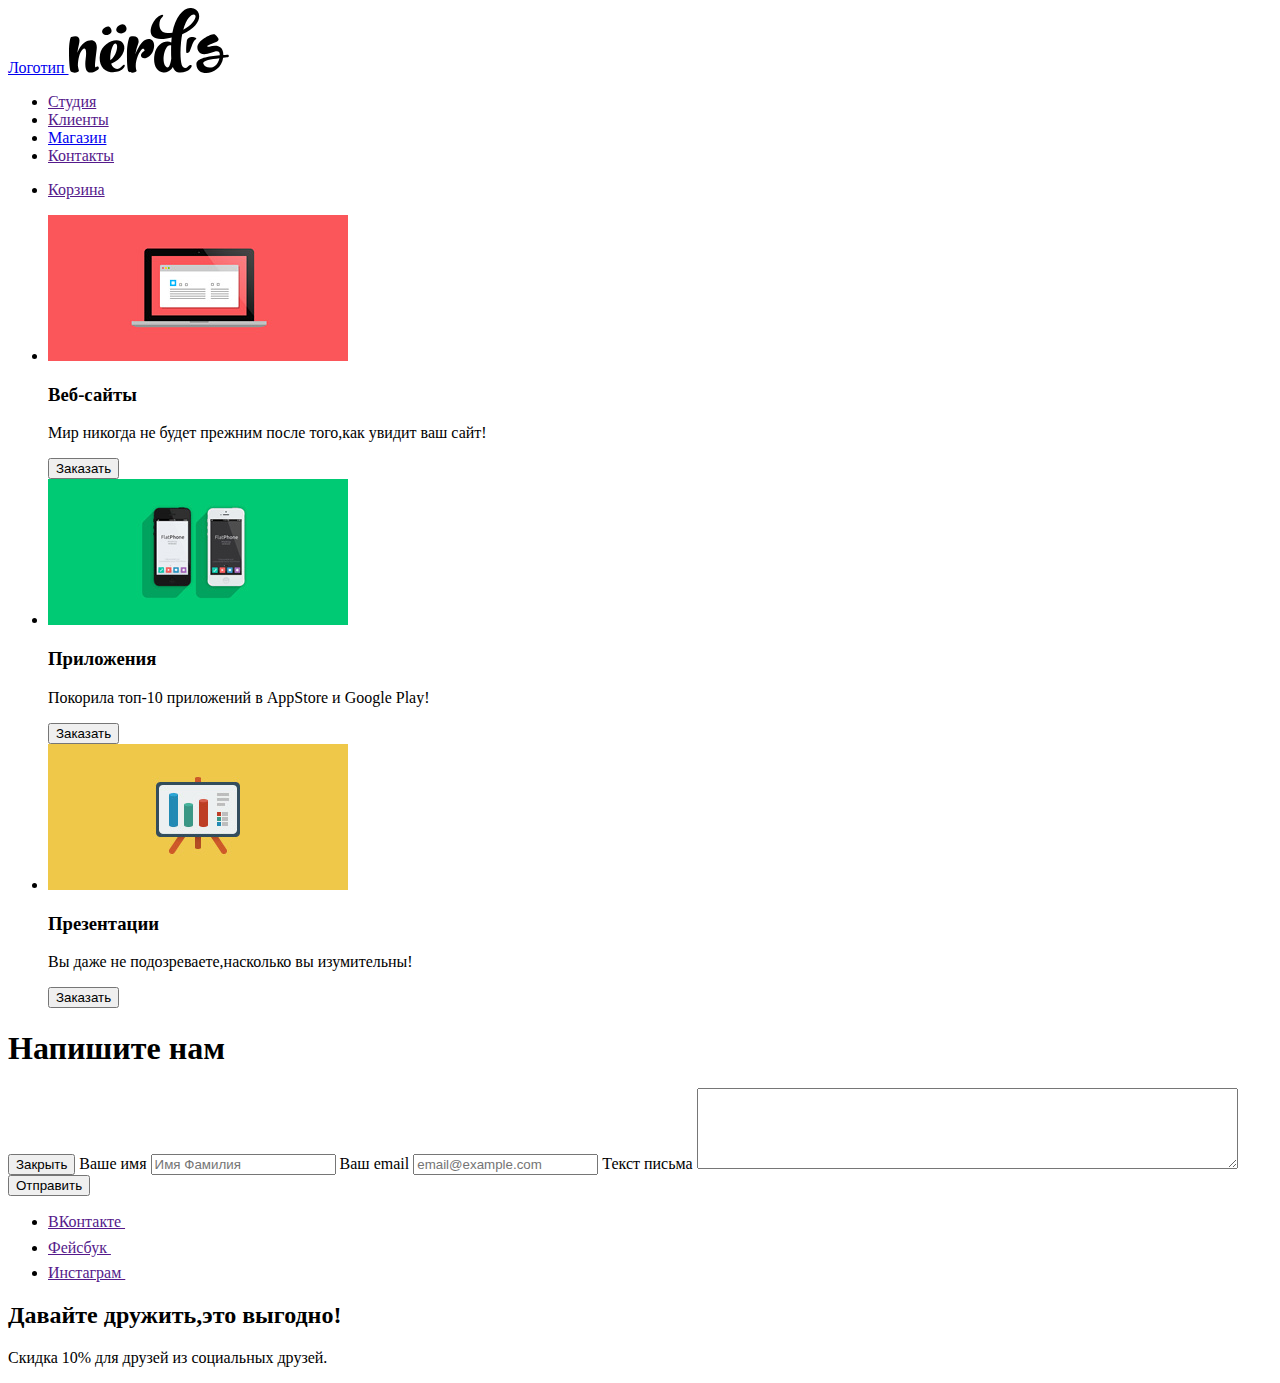
==== index.html @ 6970207b "Исправил submit на button" ====
<!doctype html>
<html lang="ru">

<head>
    <meta charset="UTF-8" />
    <title>Нёрдс</title>
</head>

<body>
    <header>
        <a href="index.html">
                <span>
               Логотип
                </span>
                <svg enable-background="new 0 0 160 65" height="65" viewBox="0 0 160 65" width="160" xmlns="http://www.w3.org/2000/svg">
                <path d="m157.936 49.374c-1.235.161-2.523.271-3.757.377v.056c-2.415 17.364-26.188 20.231-26.779 6.599-.269-6.167 11.593-7.95 23.398-9.088.429-11.09-15.901 5.667-21.608-4.601-5.019-9.025 14.632-17.938 16.728-16.102 6.438 5.636 3.404 6.618-1.379 8.335-9.49 3.41-5.791 4.107-4.511 3.726 7.569-2.253 14.366-1.04 14.312 8.317 1.288-.107 2.522-.163 3.757-.271 2.306-.215 2.467 2.435-.161 2.652zm-7.514.756c-9.124 1.028-17.013 2.436-16.153 5.355 1.716 5.573 13.577 6.818 16.153-5.355z" />
                <path d="m117.678 44.918c-.682-.037-.703-6.038.112-11.688 1.005-6.951 11.935-3.357 9.093-1.906-2.975 1.52-4.429 8.718-6.266 12.087-.635 1.161-2.605 1.526-2.939 1.507z" />
                <path d="m42.105 21.002c2.376 4.866-4.937 8.171-8.292 4.521-1.398-1.555-.755-4.56 2.636-6.193 1.697-.836 4.073-1.596 5.656 1.672z" />
                <path d="m57.062 18.861c2.585 5.297-5.38 8.896-9.031 4.922-1.522-1.695-.823-4.963 2.873-6.742 1.846-.911 4.432-1.736 6.158 1.82z" />
                <path d="m28.883 61.666c-7.919 5.338-14.219 4.159-12.212-10.848 1.45-10.904-.948-11.521-3.122-9.442-2.845 2.697-4.628 9.723-4.684 16.412.278 1.686.614 3.314 1.004 4.776.334 1.63-4.907 3.315-7.974 1.011-1.058-.785-1.895-8.71-1.895-19.444 0-8.824 1.171-14.895 2.23-15.175 8.029-2.191 9.312 1.348 7.583 7.981-.725 2.753-1.17 5.396-1.395 7.924 1.673-4.664 4.071-8.485 6.803-10.173 7.416-4.664 13.605-2.473 12.434 6.801-2.007 16.58-2.174 18.827-.39 17.535 2.231-1.574 3.68 1.238 1.618 2.642z" />
                <path d="m54.982 59.59c-2.175 3.484-7.806 5.171-13.216 4.552-7.75-.843-12.545-7.756-10.705-18.097 2.008-11.185 18.065-18.322 23.196-10.341 3.735 5.789-2.175 16.017-11.597 19.783-.168.056-.335.113-.502.168 1.951 5.171 6.579 7.476 11.039 2.36 2.119-2.36 3.624-1.348 1.785 1.575zm-13.605-7.418c5.855-4.159 7.806-13.32 6.189-15.905-1.728-2.697-5.074 1.517-6.245 11.746-.111 1.461-.111 2.865.056 4.159z" />
                <path d="m83.091 44.992c-1.597 2.507-3.903 4.384-5.966 5.059-2.398.73-5.185.056-5.185-2.698 0-1.011.892-3.372 3.624-4.721-.168-1.911-1.394-2.417-2.286-1.686-3.345 2.586-7.417 12.25-6.356 19.221.055.168.055.337.055.506.168.617.335 1.237.558 1.854.557 1.574-4.907 3.316-7.973.956-1.059-.788-1.617-6.97-1.617-17.704 0-8.824 1.951-16.636 3.011-16.917 6.412-1.743 10.147 1.292 8.14 7.249-1.171 3.373-2.23 6.801-2.843 10.399 2.453-6.688 6.523-12.872 9.812-14.501 5.856-2.923 10.092.956 8.867 7.813-.056.11-.112.393-.112.449-.056.562-.566 2.302-.39 1.741-.516 1.645-.892 2.277-1.339 2.98z" />
                <path d="m113.207 26.161c-.445 2.304-.836 4.833-1.115 7.531-1.059 10.06-.612 18.996.613 22.986.726 2.137 3.457 4.946 6.078 2.023 2.843-3.203 5.967-1.349 2.174 2.416-2.34 2.305-6.689 3.878-11.039 3.428-3.123-.393-5.018-2.415-6.134-5.505-.444.898-.947 1.685-1.56 2.302-2.119 2.193-4.685 3.43-7.974 3.092-6.637-.73-10.538-7.923-8.699-18.153 1.952-10.791 11.319-14.725 16.728-11.857.112-1.349.223-2.699.335-4.104.055-.281.055-.562.11-.843-1.561.338-3.233.675-4.962.956-23.975 3.99-15.722-15.569-9.868-20.683 6.636-5.733 7.36-1.855 5.297-.562-3.68 2.36-5.297 15.905 5.241 15.905 1.729 0 3.346-.112 4.962-.281 3.291-18.322 13.271-27.203 21.356-24.28 8.976 3.26 8.029 17.535-11.543 25.629zm-10.928 24.393c-.224-3.542-.224-7.532-.167-11.636 0-.506.056-1.011.056-1.461-3.346-1.518-6.635 3.653-7.473 10.792-.946 8.373 2.788 12.813 4.908 10.791 1.617-1.631 2.453-6.803 2.676-8.486zm24.086-43.165c-1.784-2.642-8.307.562-12.098 14.332 9.535-4.554 13.326-12.422 12.098-14.332z" />
                </svg>
        </a>
        <nav>
            <ul>
                <li><a href=""> Студия</a> </li>
                <li><a href=""> Клиенты</a></li>
                <li><a href="catalog.html">Магазин</a></li>
                <li><a href=""> Контакты</a></li>
            </ul>
            <ul>
                <li><a href=""> Корзина</a></li>
            </ul>
        </nav>
    </header>
    <main>
        <section>
            <!--один отдельный section для раздела с услугами,который предоставляет компания-->
            <ul>
                <li> <img src="images/illustration-1.jpg" width="300px" height="146px" />
                    <h3>Веб-сайты</h3>
                    <p> Мир никогда не будет прежним после того,как увидит ваш сайт! </p>
                        <button type="button">Заказать</button>
                </li>
                <li> <img src="images/illustration-2.jpg" width="300px" height="146px" />
                    <h3>Приложения</h3>
                    <p> Покорила топ-10 приложений в AppStore и Google Play! </p>
                       <button type="button">Заказать</button>
                </li>
                <li> <img src="images/illustration-3.jpg" width="300px" height="146px" />
                    <h3>Презентации</h3>
                    <p> Вы даже не подозреваете,насколько вы изумительны! </p>
                           <button type="button">Заказать</button>
                </li>
            </ul>
        </section>
        <div class="backup_form"><!--И все же,почему тут div,а не section?-->
            <form>
                    <h1>Напишите нам</h1>
                    <input type="button" value="Закрыть"/>
                    <label for="name">Ваше имя</label>
                    <input type ="text" placeholder="Имя Фамилия" id="name"/>
                    <label for="mail">Ваш email</label>
                    <input type="email" placeholder="email@example.com" id="mail"/>
                    <label for="message"> Текст письма</label>
                    <textarea cols="65" rows="5" id="message"></textarea>
                    <input type="button" value="Отправить"/>
                    
            </form>
        </div>
    </main>
    <footer>
        <ul>
            <li>
                <a href="">
                   ВКонтакте
                    <svg version="1.1" id="Layer_1" xmlns="http://www.w3.org/2000/svg"             xmlns:xlink="http://www.w3.org/1999/xlink" x="0px" y="0px" width="26px" height="15px" viewBox="0 0 26 15" enable-background="new 0 0 26 15" xml:space="preserve">
                        <path fill="#FFFFFF" d="M16.138,11.51c0.956-0.309,2.18,2.04,3.483,2.939c0.978,0.681,1.727,0.534,1.727,0.534l3.473-0.05
        c0,0,1.815-0.112,0.957-1.554c-0.071-0.12-0.503-1.069-2.585-3.022c-2.177-2.043-1.882-1.712,0.739-5.244
        c1.597-2.153,2.236-3.468,2.036-4.028c-0.192-0.539-1.365-0.399-1.365-0.399L20.69,0.713c-0.381,0.001-0.704,0.119-0.851,0.515
        c-0.003,0.004-0.621,1.666-1.445,3.079c-1.741,2.989-2.436,3.148-2.724,2.961c-0.661-0.433-0.494-1.737-0.494-2.664
        c0-2.897,0.432-4.105-0.846-4.417c-0.427-0.104-0.739-0.172-1.828-0.182c-1.392-0.021-2.574,0-3.244,0.329
        c-0.445,0.223-0.786,0.712-0.579,0.74c0.26,0.035,0.843,0.16,1.155,0.586c0.401,0.552,0.389,1.789,0.389,1.789
        s0.229,3.411-0.54,3.834c-0.528,0.29-1.25-0.302-2.803-3.016C6.087,2.879,5.488,1.345,5.488,1.345S5.372,1.06,5.162,0.904
        C4.912,0.719,4.562,0.66,4.562,0.66L0.848,0.684c0,0-0.558,0.016-0.763,0.262C-0.097,1.164,0.07,1.614,0.07,1.614
        s2.909,6.881,6.203,10.347c3.02,3.182,6.452,2.971,6.452,2.971h1.555c0,0,0.469-0.054,0.709-0.312
        c0.224-0.24,0.214-0.691,0.214-0.691S15.172,11.82,16.138,11.51z" /> 
                     </svg>
                </a>
            </li>
            <li>
                <a href="">
                   Фейсбук
                    <svg version="1.1" id="Layer_2" xmlns="http://www.w3.org/2000/svg" xmlns:xlink="http://www.w3.org/1999/xlink" x="0px" y="0px" width="12px" height="22px" viewBox="0 0 12 22" enable-background="new 0 0 12 22" xml:space="preserve">
                        <path fill="#FFFFFF" d="M12,4V0H8C5.791,0,4,1.791,4,4v4H0v4h4v10h4V12h4V8H8V4H12z" /
                    </svg>
                </a>
            </li>
            <li>
                <a href="">
                   Инстаграм
                    <svg enable-background="new 0 0 21 21" height="21" viewBox="0 0 21 21" width="21" xmlns="http://www.w3.org/2000/svg">
                        <path d="m18 0h-15c-1.65 0-3 1.35-3 3v15c0 1.65 1.35 3 3 3h15c1.65 0 3-1.35 3-3v-15c0-1.65-1.35-3-3-3zm-7.5 7c1.93 0 3.5 1.57 3.5 3.5s-1.57 3.5-3.5 3.5-3.5-1.57-3.5-3.5 1.57-3.5 3.5-3.5zm7.5 11h-15v-9h1.181c-.114.482-.181.983-.181 1.5 0 3.59 2.91 6.5 6.5 6.5s6.5-2.91 6.5-6.5c0-.517-.066-1.018-.181-1.5h1.181zm0-11h-4v-4h4z" fill="#fff" />
                    </svg>
                </a>
            </li>
        </ul>
        <div>
            <h2>Давайте дружить,это выгодно!</h2>
            <p>Скидка 10% для друзей из социальных друзей.</p>
        </div>
    </footer>
</body>

</html>
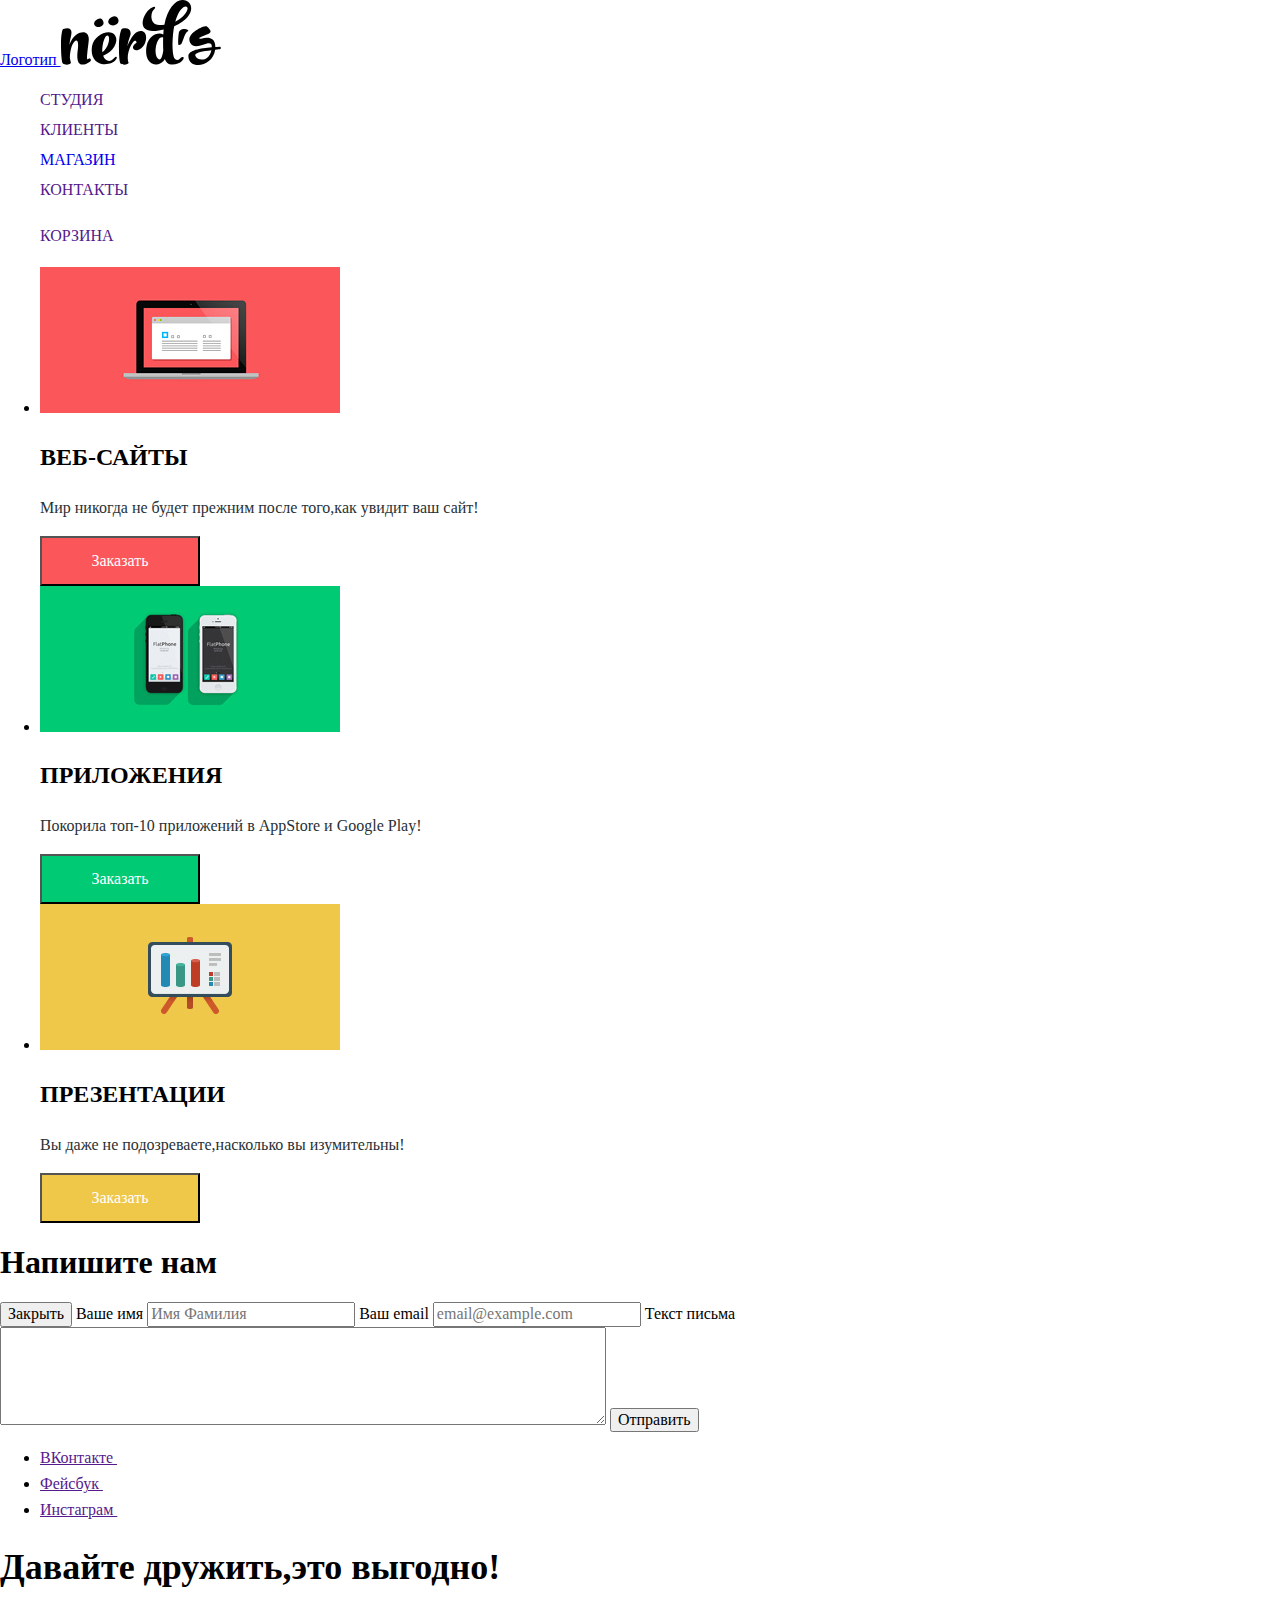
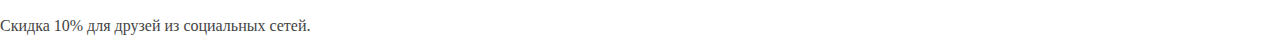
==== commit 186e2bbd: "Стилизация проекта Нёрдс." ====
--- a/index.html
+++ b/index.html
@@ -4,6 +4,8 @@
 <head>
     <meta charset="UTF-8" />
     <title>Нёрдс</title>
+    <link href="normalize.css" rel="stylesheet"/>
+    <link href="style.css" rel="stylesheet" type="text/css"/>
 </head>
 
 <body>
@@ -23,7 +25,7 @@
                 <path d="m113.207 26.161c-.445 2.304-.836 4.833-1.115 7.531-1.059 10.06-.612 18.996.613 22.986.726 2.137 3.457 4.946 6.078 2.023 2.843-3.203 5.967-1.349 2.174 2.416-2.34 2.305-6.689 3.878-11.039 3.428-3.123-.393-5.018-2.415-6.134-5.505-.444.898-.947 1.685-1.56 2.302-2.119 2.193-4.685 3.43-7.974 3.092-6.637-.73-10.538-7.923-8.699-18.153 1.952-10.791 11.319-14.725 16.728-11.857.112-1.349.223-2.699.335-4.104.055-.281.055-.562.11-.843-1.561.338-3.233.675-4.962.956-23.975 3.99-15.722-15.569-9.868-20.683 6.636-5.733 7.36-1.855 5.297-.562-3.68 2.36-5.297 15.905 5.241 15.905 1.729 0 3.346-.112 4.962-.281 3.291-18.322 13.271-27.203 21.356-24.28 8.976 3.26 8.029 17.535-11.543 25.629zm-10.928 24.393c-.224-3.542-.224-7.532-.167-11.636 0-.506.056-1.011.056-1.461-3.346-1.518-6.635 3.653-7.473 10.792-.946 8.373 2.788 12.813 4.908 10.791 1.617-1.631 2.453-6.803 2.676-8.486zm24.086-43.165c-1.784-2.642-8.307.562-12.098 14.332 9.535-4.554 13.326-12.422 12.098-14.332z" />
                 </svg>
         </a>
-        <nav>
+        <nav class="header_nav">
             <ul>
                 <li><a href=""> Студия</a> </li>
                 <li><a href=""> Клиенты</a></li>
@@ -31,28 +33,28 @@
                 <li><a href=""> Контакты</a></li>
             </ul>
             <ul>
-                <li><a href=""> Корзина</a></li>
+                <li class="header_cart"><a href=""> Корзина</a></li>
             </ul>
         </nav>
     </header>
     <main>
-        <section>
+        <section class="services">
             <!--один отдельный section для раздела с услугами,который предоставляет компания-->
             <ul>
                 <li> <img src="images/illustration-1.jpg" width="300px" height="146px" />
                     <h3>Веб-сайты</h3>
                     <p> Мир никогда не будет прежним после того,как увидит ваш сайт! </p>
-                        <button type="button">Заказать</button>
+                        <button type="button" class="button button1">Заказать</button>
                 </li>
                 <li> <img src="images/illustration-2.jpg" width="300px" height="146px" />
                     <h3>Приложения</h3>
                     <p> Покорила топ-10 приложений в AppStore и Google Play! </p>
-                       <button type="button">Заказать</button>
+                       <button type="button" class="button button2">Заказать</button>
                 </li>
                 <li> <img src="images/illustration-3.jpg" width="300px" height="146px" />
                     <h3>Презентации</h3>
                     <p> Вы даже не подозреваете,насколько вы изумительны! </p>
-                           <button type="button">Заказать</button>
+                           <button type="button" class="button button3">Заказать</button>
                 </li>
             </ul>
         </section>
@@ -66,7 +68,7 @@
                     <input type="email" placeholder="email@example.com" id="mail"/>
                     <label for="message"> Текст письма</label>
                     <textarea cols="65" rows="5" id="message"></textarea>
-                    <input type="button" value="Отправить"/>
+                    <button type="submit">Отправить</button>
                     
             </form>
         </div>
@@ -107,9 +109,9 @@
                 </a>
             </li>
         </ul>
-        <div>
+        <div class="greet">
             <h2>Давайте дружить,это выгодно!</h2>
-            <p>Скидка 10% для друзей из социальных друзей.</p>
+            <p>Скидка 10% для друзей из социальных сетей.</p>
         </div>
     </footer>
 </body>
--- a/style.css
+++ b/style.css
@@ -0,0 +1,102 @@
+
+.header_nav{
+    font-family:"Roboto";
+    font-size:16px;
+    font-weight:500;
+    color:#000000;
+    line-height:30px;
+    text-transform:uppercase;
+}
+
+.header_nav a{
+    text-decoration:none;
+ }
+
+.header_nav li{
+    list-style-type:none;
+}
+
+.services h3{
+    font-family:"Roboto";
+    font-size:24px;
+    font-weight:700;
+    color:#000000;
+    line-height:30px;
+    text-transform:uppercase;
+}
+
+.services p{
+    font-family:"Roboto";
+    font-size:16px;
+    font-weight:400;
+    color:#283136;
+    line-height:24px;
+}
+
+.button{
+    font-family:"Roboto";
+    font-size:16px;
+    font-weight:500;
+    color:#ffffff;
+    line-height:18px;
+    width:160px;
+    height:50px;
+}
+
+.button1{ 
+    background-color:#fb565a;
+}
+
+.button2{
+    background-color:#00ca74;
+}
+
+.button3{
+    background-color:#efc84a;
+}
+
+.greet h2{
+    font-family:"Roboto";
+    font-size:36px;
+    font-weight:700;
+    color:#000000;
+    line-height:36px;
+    
+}
+
+.greet p{
+    font-family:"Roboto";
+    font-size:16px;
+    font-weight:400;
+    color:#444444;
+    line-height:22px;
+}
+
+.shop_title{
+    font-family:"Roboto";
+    font-size:55px;
+    font-weight: 500;
+    color:#000000;
+    line-height:55px;
+}
+
+legend{
+    font-family:"Roboto";
+    font-size:18px;
+    font-weight:700;
+    color:#000000;
+    line-height:30px;
+    text-transform:uppercase;
+}
+
+.show{
+    font-family:"Roboto";
+    font-size:16px;
+    font-weight:500;
+    color:#000000;
+    line-height:18px;
+    width:260px;
+    height:50px;
+    background-color: #eeeeee;
+    
+}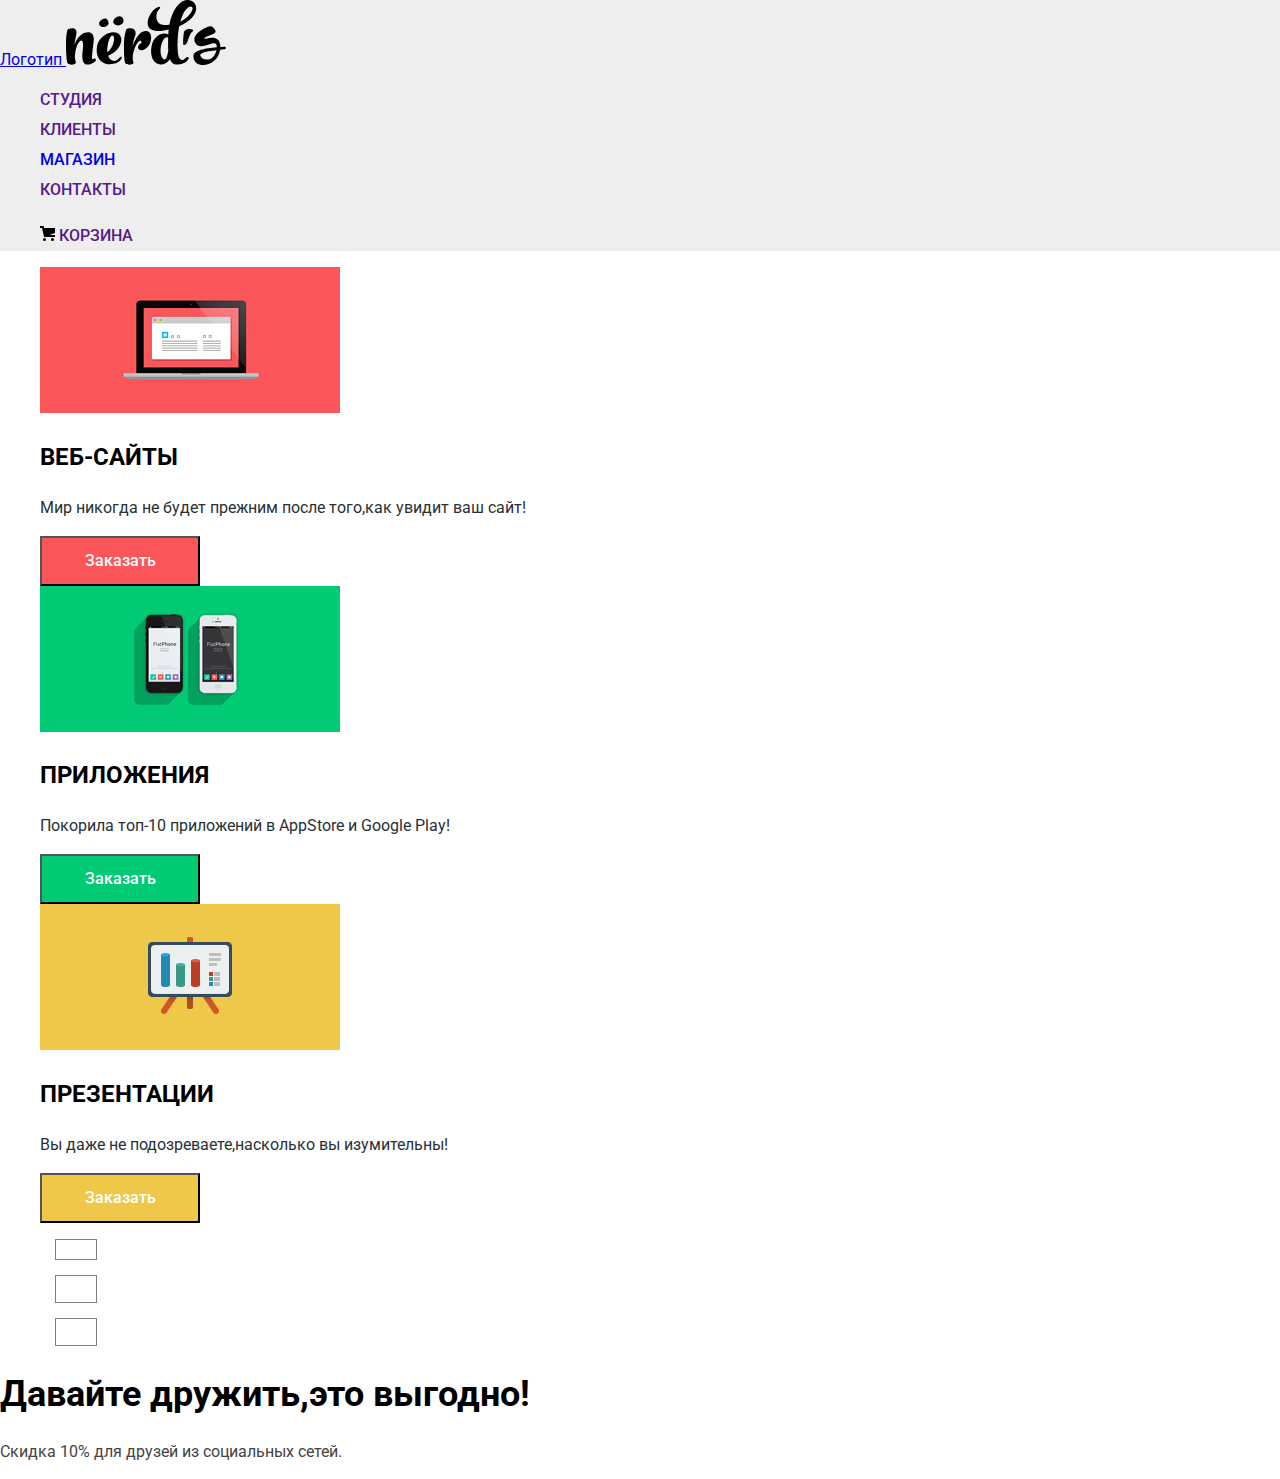
==== commit e4b4eaed: "Внёс необходимые правки в разметку." ====
--- a/index.html
+++ b/index.html
@@ -4,8 +4,9 @@
 <head>
     <meta charset="UTF-8" />
     <title>Нёрдс</title>
-    <link href="normalize.css" rel="stylesheet"/>
-    <link href="style.css" rel="stylesheet" type="text/css"/>
+    <link href="https://fonts.googleapis.com/css?family=Roboto:400,500,700&display=swap&subset=cyrillic" rel="stylesheet">
+    <link href="styles/normalize.css" rel="stylesheet"/>
+    <link href="styles/style.css" rel="stylesheet" type="text/css"/>
 </head>
 
 <body>
@@ -33,28 +34,41 @@
                 <li><a href=""> Контакты</a></li>
             </ul>
             <ul>
-                <li class="header_cart"><a href=""> Корзина</a></li>
+                <li class="header_cart"><a href=""> 
+                   <svg version="1.1" id="Layer_1" xmlns="http://www.w3.org/2000/svg" xmlns:xlink="http://www.w3.org/1999/xlink" x="0px" y="0px"
+	             width="15px" height="15px" viewBox="0 0 15 15" enable-background="new 0 0 15 15" xml:space="preserve">
+                <g>
+	            <circle cx="4.5" cy="13.5" r="1.5"/>
+	            <circle cx="12.5" cy="13.5" r="1.5"/>
+	            <polygon points="15,2 4.07,2 3.648,0 0,0 0,2 2.031,2 4.016,11 15,11 15,9 9.441,9 15,6.951 	"/>
+                </g>
+                </svg>
+                <span>
+                Корзина
+                </span>
+                </a>
+                </li>
             </ul>
         </nav>
     </header>
     <main>
-        <section class="services">
+        <section>
             <!--один отдельный section для раздела с услугами,который предоставляет компания-->
-            <ul>
+            <ul class="catalog_list">
                 <li> <img src="images/illustration-1.jpg" width="300px" height="146px" />
                     <h3>Веб-сайты</h3>
                     <p> Мир никогда не будет прежним после того,как увидит ваш сайт! </p>
-                        <button type="button" class="button button1">Заказать</button>
+                        <button type="button" class="button button_red">Заказать</button>
                 </li>
                 <li> <img src="images/illustration-2.jpg" width="300px" height="146px" />
                     <h3>Приложения</h3>
                     <p> Покорила топ-10 приложений в AppStore и Google Play! </p>
-                       <button type="button" class="button button2">Заказать</button>
+                       <button type="button" class="button button_green">Заказать</button>
                 </li>
                 <li> <img src="images/illustration-3.jpg" width="300px" height="146px" />
                     <h3>Презентации</h3>
                     <p> Вы даже не подозреваете,насколько вы изумительны! </p>
-                           <button type="button" class="button button3">Заказать</button>
+                           <button type="button" class="button button_yellow">Заказать</button>
                 </li>
             </ul>
         </section>
@@ -75,9 +89,10 @@
     </main>
     <footer>
         <ul>
+           <div class="social_nets">
             <li>
                 <a href="">
-                   ВКонтакте
+                  <!-- ВКонтакте-->
                     <svg version="1.1" id="Layer_1" xmlns="http://www.w3.org/2000/svg"             xmlns:xlink="http://www.w3.org/1999/xlink" x="0px" y="0px" width="26px" height="15px" viewBox="0 0 26 15" enable-background="new 0 0 26 15" xml:space="preserve">
                         <path fill="#FFFFFF" d="M16.138,11.51c0.956-0.309,2.18,2.04,3.483,2.939c0.978,0.681,1.727,0.534,1.727,0.534l3.473-0.05
         c0,0,1.815-0.112,0.957-1.554c-0.071-0.12-0.503-1.069-2.585-3.022c-2.177-2.043-1.882-1.712,0.739-5.244
@@ -92,22 +107,27 @@
                      </svg>
                 </a>
             </li>
+            </div>
+            <div class="social_nets">
             <li>
                 <a href="">
-                   Фейсбук
+                  <!-- Фейсбук-->
                     <svg version="1.1" id="Layer_2" xmlns="http://www.w3.org/2000/svg" xmlns:xlink="http://www.w3.org/1999/xlink" x="0px" y="0px" width="12px" height="22px" viewBox="0 0 12 22" enable-background="new 0 0 12 22" xml:space="preserve">
-                        <path fill="#FFFFFF" d="M12,4V0H8C5.791,0,4,1.791,4,4v4H0v4h4v10h4V12h4V8H8V4H12z" /
+                    <path fill="#FFFFFF" d="M12,4V0H8C5.791,0,4,1.791,4,4v4H0v4h4v10h4V12h4V8H8V4H12z" /
                     </svg>
                 </a>
             </li>
+            </div>
+            <div class="social_nets">
             <li>
                 <a href="">
-                   Инстаграм
-                    <svg enable-background="new 0 0 21 21" height="21" viewBox="0 0 21 21" width="21" xmlns="http://www.w3.org/2000/svg">
+                   <!--Инстаграм-->
+                    <svg enable-background="new 0 0 21 21" height="21" viewBox="0 0 21 21" width="21"     xmlns="http://www.w3.org/2000/svg">
                         <path d="m18 0h-15c-1.65 0-3 1.35-3 3v15c0 1.65 1.35 3 3 3h15c1.65 0 3-1.35 3-3v-15c0-1.65-1.35-3-3-3zm-7.5 7c1.93 0 3.5 1.57 3.5 3.5s-1.57 3.5-3.5 3.5-3.5-1.57-3.5-3.5 1.57-3.5 3.5-3.5zm7.5 11h-15v-9h1.181c-.114.482-.181.983-.181 1.5 0 3.59 2.91 6.5 6.5 6.5s6.5-2.91 6.5-6.5c0-.517-.066-1.018-.181-1.5h1.181zm0-11h-4v-4h4z" fill="#fff" />
                     </svg>
                 </a>
             </li>
+            </div>
         </ul>
         <div class="greet">
             <h2>Давайте дружить,это выгодно!</h2>
--- a/styles/style.css
+++ b/styles/style.css
@@ -0,0 +1,149 @@
+
+
+body {
+    font-family: 'Roboto', sans-serif;
+}
+
+header {
+    background-color: #eeeeee;
+}
+
+footer{
+    background-color: #ffffff;
+}
+
+.header_nav {
+    font-size: 16px;
+    font-weight: 500;
+    color: #000000;
+    line-height: 30px;
+    text-transform: uppercase;
+}
+
+.header_nav a {
+    text-decoration: none;
+}
+
+.header_nav li {
+    list-style-type: none;
+}
+
+.button {
+    font-size: 16px;
+    font-weight: 500;
+    color: #ffffff;
+    line-height: 18px;
+    width: 160px;
+    height: 50px;
+}
+
+.button_red { 
+    background-color: #fb565a;
+}
+
+.button_green {
+    background-color: #00ca74;
+}
+
+.button_yellow {
+    background-color: #efc84a;
+}
+
+.greet h2 {
+    font-size: 36px;
+    font-weight: 700;
+    color: #000000;
+    line-height:36px;
+    
+}
+
+.greet p {
+    font-size: 16px;
+    font-weight: 400;
+    color: #444444;
+    line-height: 22px;
+}
+
+.shop_title {
+    font-size: 55px;
+    font-weight: 500;
+    color: #000000;
+    line-height: 55px;
+}
+
+legend {
+    font-size: 18px;
+    font-weight: 700;
+    color: #000000;
+    line-height: 30px;
+    text-transform: uppercase;
+}
+
+.filters_button {
+    font-size: 16px;
+    font-weight: 500;
+    color: #000000;
+    line-height: 18px;
+    width: 260px;
+    height: 50px;
+    background-color: #eeeeee;
+    
+}
+
+.catalog_list h3 {
+    font-size: 24px;
+    font-weight: 700;
+    color: #000000;
+    line-height: 30px;
+    text-transform: uppercase;
+}
+
+.catalog_list p {
+    font-size: 16px;
+    font-weight: 400;
+    color: #283136;
+    line-height: 24px;
+}
+
+.catalog_list li {
+    list-style-type: none;
+}
+
+.catalog_list_layout li{
+    list-style-type: none; 
+}
+
+.catalog_list_layout h3 {
+    font-size: 18px;
+    font-weight: 700;
+    line-height: 30px;
+    text-transform: uppercase;
+    color: #000000;
+}
+
+.catalog_list_layout p {
+    font-size: 16px;
+    font-weight: 400;
+    line-height: 18px;
+    color: #666666;
+}
+
+.backup_form {
+    display: none;
+}
+
+.social_nets {
+    border:1px solid grey;
+    width:40px;
+    margin:15px;
+    border-radius:
+}
+
+.social_nets a {
+    text-decoration: none;
+}
+
+.social_nets li{
+    list-style-type: none;
+}
+
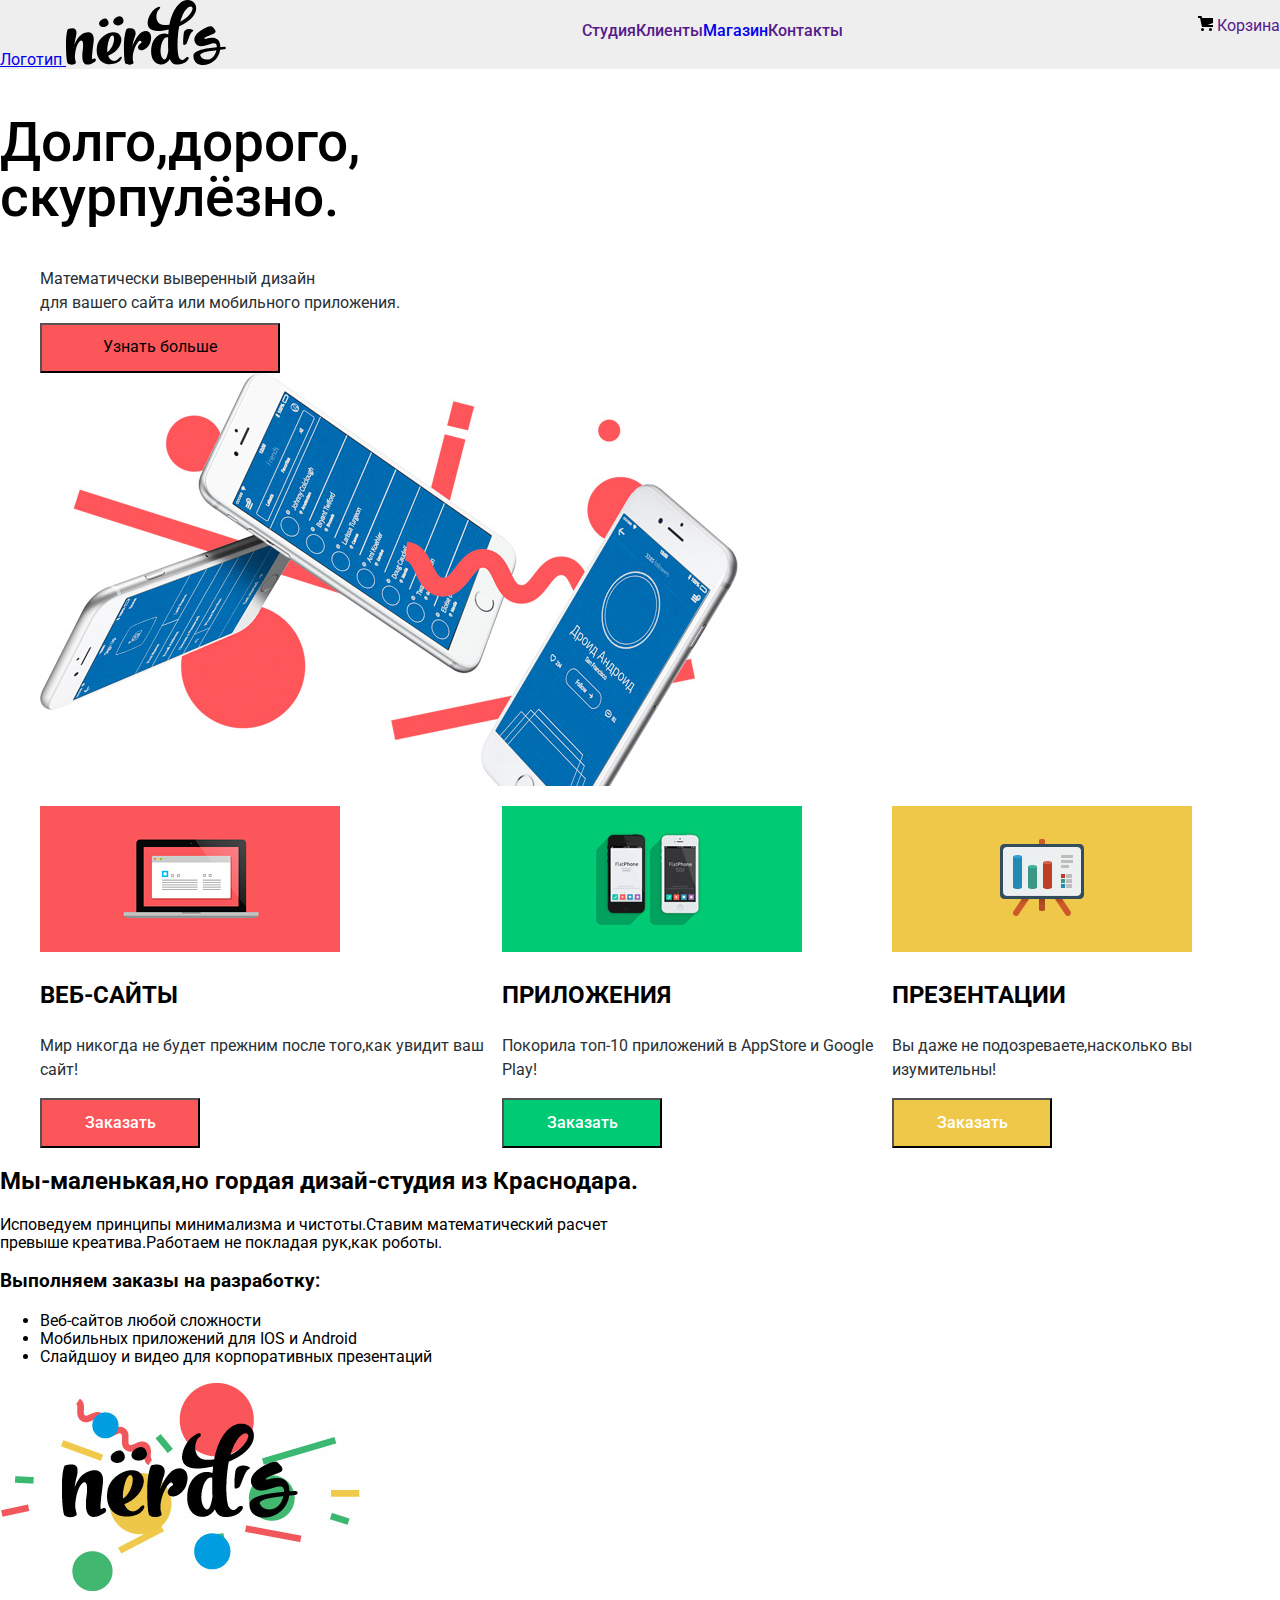
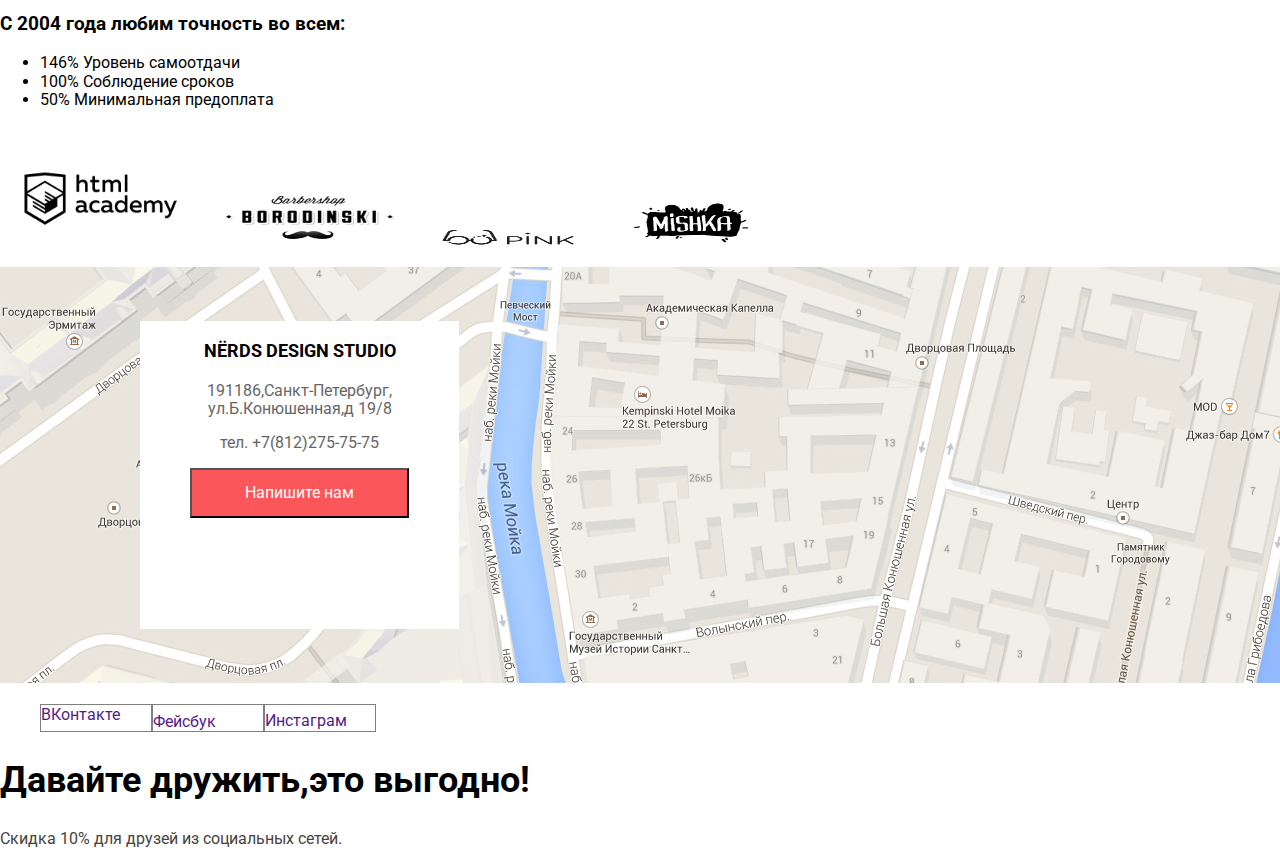
==== commit 5f544fd5: "Выполнил задание" ====
--- a/index.html
+++ b/index.html
@@ -8,9 +8,9 @@
     <link href="styles/normalize.css" rel="stylesheet"/>
     <link href="styles/style.css" rel="stylesheet" type="text/css"/>
 </head>
-
 <body>
-    <header>
+    <header class="header">
+       <div class="header-container">
         <a href="index.html">
                 <span>
                Логотип
@@ -26,15 +26,16 @@
                 <path d="m113.207 26.161c-.445 2.304-.836 4.833-1.115 7.531-1.059 10.06-.612 18.996.613 22.986.726 2.137 3.457 4.946 6.078 2.023 2.843-3.203 5.967-1.349 2.174 2.416-2.34 2.305-6.689 3.878-11.039 3.428-3.123-.393-5.018-2.415-6.134-5.505-.444.898-.947 1.685-1.56 2.302-2.119 2.193-4.685 3.43-7.974 3.092-6.637-.73-10.538-7.923-8.699-18.153 1.952-10.791 11.319-14.725 16.728-11.857.112-1.349.223-2.699.335-4.104.055-.281.055-.562.11-.843-1.561.338-3.233.675-4.962.956-23.975 3.99-15.722-15.569-9.868-20.683 6.636-5.733 7.36-1.855 5.297-.562-3.68 2.36-5.297 15.905 5.241 15.905 1.729 0 3.346-.112 4.962-.281 3.291-18.322 13.271-27.203 21.356-24.28 8.976 3.26 8.029 17.535-11.543 25.629zm-10.928 24.393c-.224-3.542-.224-7.532-.167-11.636 0-.506.056-1.011.056-1.461-3.346-1.518-6.635 3.653-7.473 10.792-.946 8.373 2.788 12.813 4.908 10.791 1.617-1.631 2.453-6.803 2.676-8.486zm24.086-43.165c-1.784-2.642-8.307.562-12.098 14.332 9.535-4.554 13.326-12.422 12.098-14.332z" />
                 </svg>
         </a>
-        <nav class="header_nav">
+        <nav class="nav_list">
             <ul>
                 <li><a href=""> Студия</a> </li>
                 <li><a href=""> Клиенты</a></li>
                 <li><a href="catalog.html">Магазин</a></li>
                 <li><a href=""> Контакты</a></li>
             </ul>
-            <ul>
-                <li class="header_cart"><a href=""> 
+           </nav>
+            <ul class="cart">
+                <li class="nav_list_cart"><a href=""> 
                    <svg version="1.1" id="Layer_1" xmlns="http://www.w3.org/2000/svg" xmlns:xlink="http://www.w3.org/1999/xlink" x="0px" y="0px"
 	             width="15px" height="15px" viewBox="0 0 15 15" enable-background="new 0 0 15 15" xml:space="preserve">
                 <g>
@@ -49,28 +50,95 @@
                 </a>
                 </li>
             </ul>
-        </nav>
+        </div>
     </header>
-    <main>
-        <section>
-            <!--один отдельный section для раздела с услугами,который предоставляет компания-->
+    <section class="company_description">
+        <h2>Долго,дорого,</br>
+       скурпулёзно.</h2>
+       <ul>
+           <li>
+               <p>
+                   Математически выверенный дизайн</br> 
+                   для вашего сайта или мобильного приложения.
+               </p>
+               <button type="button">Узнать больше</button>
+           </li>
+           <li>
+               <img src="images/commercial.jpg" width="698px" height="413px" alt="Слайд"/>
+           </li>
+       </ul>     
+    </section>
+    <main class="catalog">
+        <section> <!--один отдельный section для раздела с услугами,который предоставляет компания-->
             <ul class="catalog_list">
-                <li> <img src="images/illustration-1.jpg" width="300px" height="146px" />
+                <li> <img src="images/illustration-1.jpg" width="300px" height="146px" alt="Разработка веб-сайтов" />
                     <h3>Веб-сайты</h3>
                     <p> Мир никогда не будет прежним после того,как увидит ваш сайт! </p>
                         <button type="button" class="button button_red">Заказать</button>
                 </li>
-                <li> <img src="images/illustration-2.jpg" width="300px" height="146px" />
+                <li> <img src="images/illustration-2.jpg" width="300px" height="146px" alt="Разработка приложений"/>
                     <h3>Приложения</h3>
                     <p> Покорила топ-10 приложений в AppStore и Google Play! </p>
                        <button type="button" class="button button_green">Заказать</button>
                 </li>
-                <li> <img src="images/illustration-3.jpg" width="300px" height="146px" />
+                <li> <img src="images/illustration-3.jpg" width="300px" height="146px" alt="Создание презентаций" />
                     <h3>Презентации</h3>
                     <p> Вы даже не подозреваете,насколько вы изумительны! </p>
                            <button type="button" class="button button_yellow">Заказать</button>
                 </li>
             </ul>
+        </section>
+        <div class="about_us">
+            <h2>Мы-маленькая,но гордая дизай-студия из Краснодара.</h2>
+            <p>
+                Исповедуем принципы минимализма и чистоты.Ставим математический расчет</br>
+                 превыше креатива.Работаем не покладая рук,как роботы.
+            </p>
+            <h3>Выполняем заказы на разработку:</h3>
+            <ul>
+                <li>Веб-сайтов любой сложности</li>
+                <li>Мобильных приложений для IOS и Android</li>
+                <li>Слайдшоу и видео для корпоративных презентаций</li>
+            </ul>
+        </div>
+        <div class="results">
+           <img src="images/nerds-illustration.jpg" width="360px" height="208px" alt="Лого"/>
+           <h3>
+               С 2004 года любим точность во всем:
+           </h3>   
+           <ul>
+             <li>
+                 146% Уровень самоотдачи
+             </li>
+             <li>
+                 100% Соблюдение сроков
+             </li>
+             <li>
+                 50% Минимальная предоплата
+             </li>
+           </ul>
+        </div>
+        <div class="our_clients">
+            <img src="images/logo-1.png" width="199px" heigh="68px" alt=""/>
+            <img src="images/logo-2.png" width="209px" height="90px" alt=""/>
+            <img src="images/logo-3.png" width="185px" height="52px" alt=""/>
+            <img src="images/logo-4.png" width="173px" height="84px" alt=""/>
+        </div>
+         <section class="map"><!--переместить плашку с формой внутрь?-->
+           <div class="form">
+                      <h2>NЁRDS DESIGN STUDIO</h2>
+                        <p>
+                        191186,Санкт-Петербург,</br>
+                        ул.Б.Конюшенная,д 19/8 </br>
+                         </p>
+                        <p>
+                         тел. +7(812)275-75-75</br>
+                        </p>
+                        <p>
+                      <button type="button" class="form_button">Напишите нам</button>
+                        </p>
+           </div>
+            <img src="images/Map.jpg" width="1440px" height="416px" alt="Как нас найти"/>
         </section>
         <div class="backup_form"><!--И все же,почему тут div,а не section?-->
             <form>
@@ -83,16 +151,15 @@
                     <label for="message"> Текст письма</label>
                     <textarea cols="65" rows="5" id="message"></textarea>
                     <button type="submit">Отправить</button>
-                    
             </form>
         </div>
     </main>
     <footer>
-        <ul>
-           <div class="social_nets">
-            <li>
+       <div class="social_nets">
+        <ul class="social_list">
+            <li class=" social social_vk">
                 <a href="">
-                  <!-- ВКонтакте-->
+                  ВКонтакте
                     <svg version="1.1" id="Layer_1" xmlns="http://www.w3.org/2000/svg"             xmlns:xlink="http://www.w3.org/1999/xlink" x="0px" y="0px" width="26px" height="15px" viewBox="0 0 26 15" enable-background="new 0 0 26 15" xml:space="preserve">
                         <path fill="#FFFFFF" d="M16.138,11.51c0.956-0.309,2.18,2.04,3.483,2.939c0.978,0.681,1.727,0.534,1.727,0.534l3.473-0.05
         c0,0,1.815-0.112,0.957-1.554c-0.071-0.12-0.503-1.069-2.585-3.022c-2.177-2.043-1.882-1.712,0.739-5.244
@@ -107,28 +174,24 @@
                      </svg>
                 </a>
             </li>
-            </div>
-            <div class="social_nets">
-            <li>
+            <li class="social social_fb">
                 <a href="">
-                  <!-- Фейсбук-->
+                  Фейсбук
                     <svg version="1.1" id="Layer_2" xmlns="http://www.w3.org/2000/svg" xmlns:xlink="http://www.w3.org/1999/xlink" x="0px" y="0px" width="12px" height="22px" viewBox="0 0 12 22" enable-background="new 0 0 12 22" xml:space="preserve">
                     <path fill="#FFFFFF" d="M12,4V0H8C5.791,0,4,1.791,4,4v4H0v4h4v10h4V12h4V8H8V4H12z" /
                     </svg>
                 </a>
             </li>
-            </div>
-            <div class="social_nets">
-            <li>
+            <li class="social social_inst">
                 <a href="">
-                   <!--Инстаграм-->
+                   Инстаграм
                     <svg enable-background="new 0 0 21 21" height="21" viewBox="0 0 21 21" width="21"     xmlns="http://www.w3.org/2000/svg">
                         <path d="m18 0h-15c-1.65 0-3 1.35-3 3v15c0 1.65 1.35 3 3 3h15c1.65 0 3-1.35 3-3v-15c0-1.65-1.35-3-3-3zm-7.5 7c1.93 0 3.5 1.57 3.5 3.5s-1.57 3.5-3.5 3.5-3.5-1.57-3.5-3.5 1.57-3.5 3.5-3.5zm7.5 11h-15v-9h1.181c-.114.482-.181.983-.181 1.5 0 3.59 2.91 6.5 6.5 6.5s6.5-2.91 6.5-6.5c0-.517-.066-1.018-.181-1.5h1.181zm0-11h-4v-4h4z" fill="#fff" />
                     </svg>
                 </a>
             </li>
-            </div>
         </ul>
+        </div>
         <div class="greet">
             <h2>Давайте дружить,это выгодно!</h2>
             <p>Скидка 10% для друзей из социальных сетей.</p>
--- a/styles/style.css
+++ b/styles/style.css
@@ -4,28 +4,81 @@
     font-family: 'Roboto', sans-serif;
 }
 
-header {
+.header {
     background-color: #eeeeee;
 }
 
-footer{
+.header-container {
+    display: flex;
+    justify-content: space-between;
+}
+
+footer {
     background-color: #ffffff;
 }
 
-.header_nav {
-    font-size: 16px;
-    font-weight: 500;
-    color: #000000;
-    line-height: 30px;
-    text-transform: uppercase;
-}
-
-.header_nav a {
+.company_description li {
+    list-style-type: none;
+}
+
+.company_description h2 {
+    width: 376px;
+    height: 106px;
+    font-size: 55px;
+    font-weight: 500;
+    line-height: 55px;
+    color: #000000;
+}
+
+.company_description p {
+    width: 361px;
+    height: 40px;
+    font-size: 16px;
+    font-weight: 400;
+    line-height: 24px;
+    color: #283136;
+}
+
+.nav_list  ul {
+    display: flex;
+    font-size: 16px;
+    font-weight: 500;
+    color: #000000;
+    line-height: 30px;
+}
+
+.nav_list a {
     text-decoration: none;
 }
 
-.header_nav li {
-    list-style-type: none;
+.nav_list li {
+    list-style-type: none;
+}
+
+.cart {
+    list-style-type: none;
+}
+
+.cart a {
+    text-decoration: none;
+}
+
+.company_description h2 {
+    font-size: 55px;
+    line-height: 55px;
+    color: #000000;
+}
+
+.company_description p {
+    font-size: 16px;
+    line-height: 24px;
+    color: #283136;
+}
+
+.company_description button {
+    width: 240px;
+    height: 50px;
+    background-color: #fb565a;
 }
 
 .button {
@@ -71,8 +124,101 @@
     line-height: 55px;
 }
 
-legend {
+.filter-item {
+    margin: 0;
+    padding: 0;
+    border: none;
+    
+    /*Для демонстрации*/
+    width: 260px;
+    margin: 50px auto;
+}
+
+.range-filter{
+    width: 260px;
+    margin-top: 49px;   
+}
+
+.filter-item legend{
     font-size: 18px;
+    line-height: 24px;
+    text-transform: uppercase;
+    font-weight: 700;
+}
+
+.range-controls{
+    position: relative;
+    height: 41px;
+    margin-bottom: 15px;
+    padding-top: 39px;
+    padding-right: 20px;
+    padding-left: 20px;
+    background-color: #f1f1f1;
+    border-radius: 5px;
+}
+
+.range-controls .scale{
+    height: 2px;
+    background: #d7dcde;
+}
+
+.range-controls .bar {
+    width: 70%;
+    height: 2px;
+    background: #00ca74;
+}
+
+.range-controls .toggle {
+    position: absolute;
+    top: 31px;
+    left: 0;
+    width: 4px;
+    height: 4px;
+    padding: 0;
+    border: 8px solid #ffffff;
+    background-color: #ababab;
+    box-shadow: 0 2px 1px 0 #cfcfcf;
+    border-radius: 50%;
+    cursor: pointer;
+}
+
+.range-controls .toggle-min {
+    left: 18px;
+}
+.range-controls .toggle-max {
+    left: 160px;
+}
+
+.price-controls {
+    font-size: 0;
+}
+
+.price-controls label {
+    display: inline-block;
+    width: 50%;
+    font-size: 16px;
+    text-transform: uppercase;
+}
+
+.price-controls input {
+    width: 60px;
+    padding: 8px 10px;
+    margin-left: 10px;
+    font-family: Roboto,Arial,sans-serif;
+    font-size: 16px;
+    text-align: center;
+    color: #283136;
+    border: none;
+    border-radius: 5px;
+    color: #f1f1f1;
+}
+
+.max-price {
+    text-align: right;
+}
+
+.catalog_filter legend {
+    font-size: 18px;
     font-weight: 700;
     color: #000000;
     line-height: 30px;
@@ -88,6 +234,15 @@
     height: 50px;
     background-color: #eeeeee;
     
+}
+
+.about_us {
+    
+    
+}
+
+.catalog_list {
+    display: flex;
 }
 
 .catalog_list h3 {
@@ -109,7 +264,8 @@
     list-style-type: none;
 }
 
-.catalog_list_layout li{
+
+.catalog_list_layout li {
     list-style-type: none; 
 }
 
@@ -128,22 +284,93 @@
     color: #666666;
 }
 
+.catalog_list_layout_button{
+    font-size:16px;
+    font-weight: 500;
+    line-height: 18px;
+    text-transform: uppercase;
+    color: #ffffff;
+    width: 200px;
+    height: 50px;
+    background-color: #fb565a;
+    
+}
+
 .backup_form {
     display: none;
 }
 
-.social_nets {
+
+.social_nets .social_list {
+    display: flex;
+}
+
+.social_list a {
+    text-decoration: none;
+}
+
+.social_list li {
+    list-style-type: none;
+}
+
+.social{
     border:1px solid grey;
-    width:40px;
-    margin:15px;
-    border-radius:
-}
-
-.social_nets a {
+    width:110px;
+    
+}
+
+.paginator {
+    
+}
+
+.paginator a {
+    display:inline-block;
+    height:40px;
+    min-width: 20px;
+    background-color: #eeeeee;
+    color: #000000;
     text-decoration: none;
-}
-
-.social_nets li{
-    list-style-type: none;
-}
-
+    text-transform: uppercase;
+    font-weight: 500;
+    font-size: 16px;
+    line-height: 18px;   
+}
+
+.map {
+    position: relative;
+}
+
+.form {
+    width: 319px;
+    height: 308px;
+    position: absolute;
+    left: 140px;
+    top: 54px;
+    bottom: 54px;
+    right: 981px;
+    background-color: #ffffff;
+    text-align: center;
+   
+}
+
+.form h2 {
+    font-size: 18px;
+    color: #000000;
+    text-transform: uppercase;
+    font-weight: bold;
+    line-height: 30px;
+}
+
+.form p {
+    font-size: 16px;
+    line-height: 18px;
+    color: #666666;
+}
+
+.form .form_button {
+    width: 219px;
+    height: 50px;
+    background-color: #fb565a;
+    color: #ffffff;
+
+}
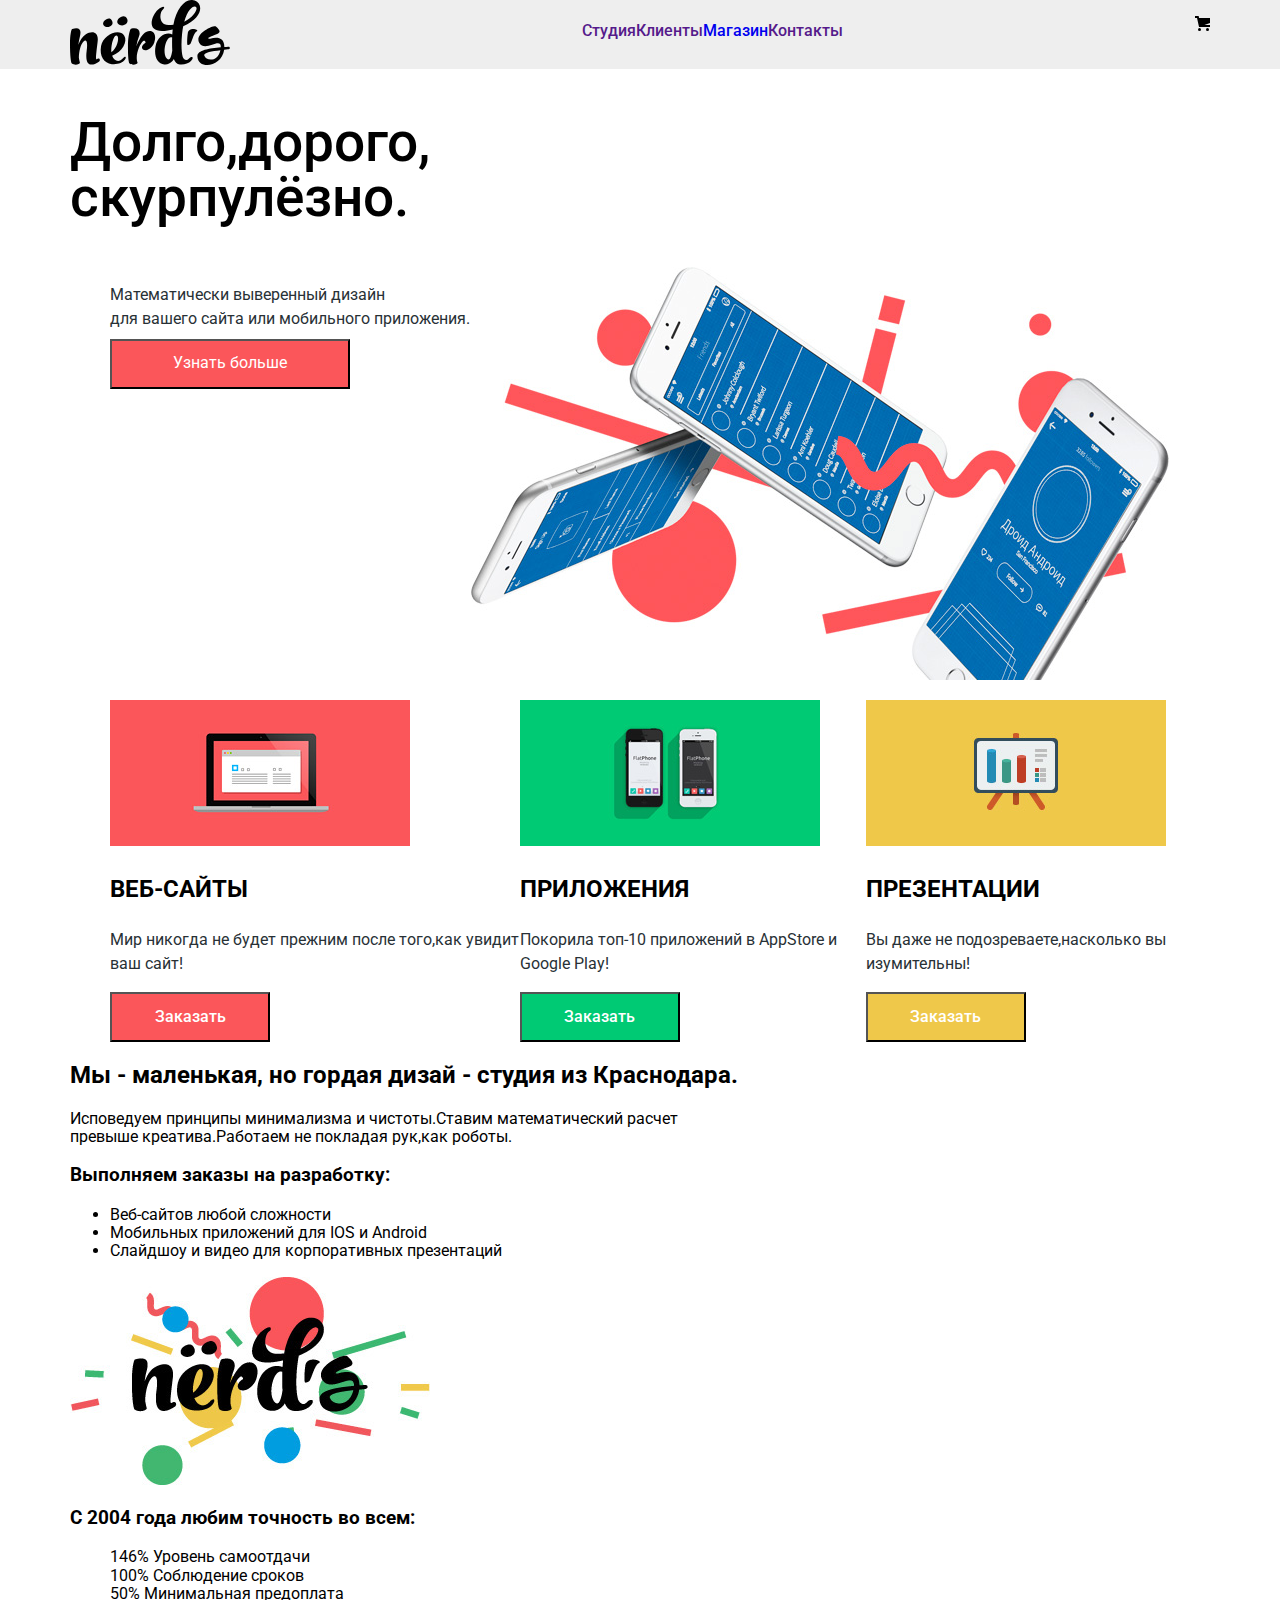
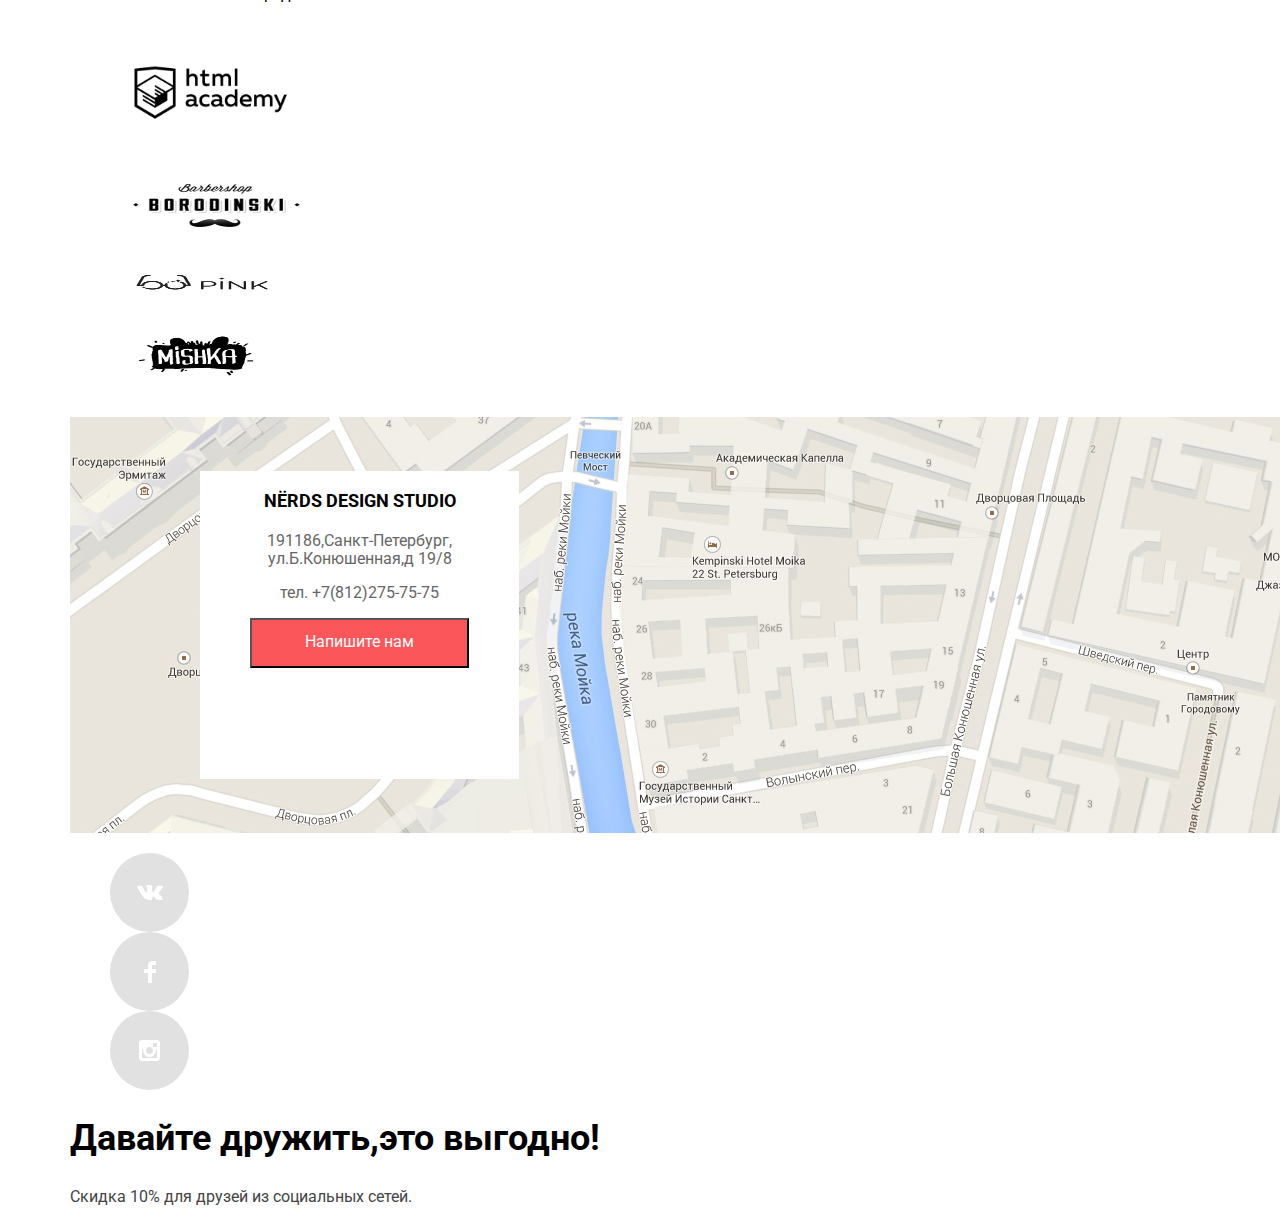
==== commit e6686b64: "Внёс правки в разметку согласно замечаниям" ====
--- a/index.html
+++ b/index.html
@@ -12,7 +12,7 @@
     <header class="header">
        <div class="header-container">
         <a href="index.html">
-                <span>
+                <span class="visually-hidden">
                Логотип
                 </span>
                 <svg enable-background="new 0 0 160 65" height="65" viewBox="0 0 160 65" width="160" xmlns="http://www.w3.org/2000/svg">
@@ -26,7 +26,7 @@
                 <path d="m113.207 26.161c-.445 2.304-.836 4.833-1.115 7.531-1.059 10.06-.612 18.996.613 22.986.726 2.137 3.457 4.946 6.078 2.023 2.843-3.203 5.967-1.349 2.174 2.416-2.34 2.305-6.689 3.878-11.039 3.428-3.123-.393-5.018-2.415-6.134-5.505-.444.898-.947 1.685-1.56 2.302-2.119 2.193-4.685 3.43-7.974 3.092-6.637-.73-10.538-7.923-8.699-18.153 1.952-10.791 11.319-14.725 16.728-11.857.112-1.349.223-2.699.335-4.104.055-.281.055-.562.11-.843-1.561.338-3.233.675-4.962.956-23.975 3.99-15.722-15.569-9.868-20.683 6.636-5.733 7.36-1.855 5.297-.562-3.68 2.36-5.297 15.905 5.241 15.905 1.729 0 3.346-.112 4.962-.281 3.291-18.322 13.271-27.203 21.356-24.28 8.976 3.26 8.029 17.535-11.543 25.629zm-10.928 24.393c-.224-3.542-.224-7.532-.167-11.636 0-.506.056-1.011.056-1.461-3.346-1.518-6.635 3.653-7.473 10.792-.946 8.373 2.788 12.813 4.908 10.791 1.617-1.631 2.453-6.803 2.676-8.486zm24.086-43.165c-1.784-2.642-8.307.562-12.098 14.332 9.535-4.554 13.326-12.422 12.098-14.332z" />
                 </svg>
         </a>
-        <nav class="nav_list">
+        <nav class="nav-list">
             <ul>
                 <li><a href=""> Студия</a> </li>
                 <li><a href=""> Клиенты</a></li>
@@ -35,7 +35,7 @@
             </ul>
            </nav>
             <ul class="cart">
-                <li class="nav_list_cart"><a href=""> 
+                <li class="nav-list-cart"><a href=""> 
                    <svg version="1.1" id="Layer_1" xmlns="http://www.w3.org/2000/svg" xmlns:xlink="http://www.w3.org/1999/xlink" x="0px" y="0px"
 	             width="15px" height="15px" viewBox="0 0 15 15" enable-background="new 0 0 15 15" xml:space="preserve">
                 <g>
@@ -44,7 +44,7 @@
 	            <polygon points="15,2 4.07,2 3.648,0 0,0 0,2 2.031,2 4.016,11 15,11 15,9 9.441,9 15,6.951 	"/>
                 </g>
                 </svg>
-                <span>
+                <span class="visually-hidden">
                 Корзина
                 </span>
                 </a>
@@ -52,46 +52,47 @@
             </ul>
         </div>
     </header>
-    <section class="company_description">
-        <h2>Долго,дорого,</br>
+    <main class="catalog">
+    <section class="company-description catalog-container">
+        <h2>Долго,дорого, </br>
        скурпулёзно.</h2>
        <ul>
            <li>
                <p>
-                   Математически выверенный дизайн</br> 
+                   Математически выверенный дизайн </br> 
                    для вашего сайта или мобильного приложения.
                </p>
                <button type="button">Узнать больше</button>
            </li>
            <li>
-               <img src="images/commercial.jpg" width="698px" height="413px" alt="Слайд"/>
+               <img src="images/commercial.jpg" width="698" height="413" alt="Слайд"/>
            </li>
        </ul>     
     </section>
-    <main class="catalog">
-        <section> <!--один отдельный section для раздела с услугами,который предоставляет компания-->
-            <ul class="catalog_list">
-                <li> <img src="images/illustration-1.jpg" width="300px" height="146px" alt="Разработка веб-сайтов" />
+        <section class="catalog-container"> <!--один отдельный section для раздела с услугами,который предоставляет компания-->
+            <ul class="catalog-list">
+                <li> <img src="images/illustration-1.jpg" width="300" height="146" alt="Разработка веб-сайтов" />
                     <h3>Веб-сайты</h3>
                     <p> Мир никогда не будет прежним после того,как увидит ваш сайт! </p>
-                        <button type="button" class="button button_red">Заказать</button>
-                </li>
-                <li> <img src="images/illustration-2.jpg" width="300px" height="146px" alt="Разработка приложений"/>
+                        <button type="button" class="button button-red">Заказать</button>
+                </li>
+                <li> <img src="images/illustration-2.jpg" width="300" height="146" alt="Разработка приложений"/>
                     <h3>Приложения</h3>
                     <p> Покорила топ-10 приложений в AppStore и Google Play! </p>
-                       <button type="button" class="button button_green">Заказать</button>
-                </li>
-                <li> <img src="images/illustration-3.jpg" width="300px" height="146px" alt="Создание презентаций" />
+                       <button type="button" class="button button-green">Заказать</button>
+                </li>
+                <li> <img src="images/illustration-3.jpg" width="300" height="146" alt="Создание презентаций" />
                     <h3>Презентации</h3>
                     <p> Вы даже не подозреваете,насколько вы изумительны! </p>
-                           <button type="button" class="button button_yellow">Заказать</button>
+                           <button type="button" class="button button-yellow">Заказать</button>
                 </li>
             </ul>
         </section>
-        <div class="about_us">
-            <h2>Мы-маленькая,но гордая дизай-студия из Краснодара.</h2>
+        <section class="catalog-container">
+        <div class="about-us">
+            <h2>Мы - маленькая, но гордая дизай - студия из Краснодара.</h2>
             <p>
-                Исповедуем принципы минимализма и чистоты.Ставим математический расчет</br>
+                Исповедуем принципы минимализма и чистоты.Ставим математический расчет </br>
                  превыше креатива.Работаем не покладая рук,как роботы.
             </p>
             <h3>Выполняем заказы на разработку:</h3>
@@ -102,7 +103,7 @@
             </ul>
         </div>
         <div class="results">
-           <img src="images/nerds-illustration.jpg" width="360px" height="208px" alt="Лого"/>
+           <img src="images/nerds-illustration.jpg" width="360" height="208" alt="Лого"/>
            <h3>
                С 2004 года любим точность во всем:
            </h3>   
@@ -118,14 +119,16 @@
              </li>
            </ul>
         </div>
-        <div class="our_clients">
-            <img src="images/logo-1.png" width="199px" heigh="68px" alt=""/>
-            <img src="images/logo-2.png" width="209px" height="90px" alt=""/>
-            <img src="images/logo-3.png" width="185px" height="52px" alt=""/>
-            <img src="images/logo-4.png" width="173px" height="84px" alt=""/>
-        </div>
-         <section class="map"><!--переместить плашку с формой внутрь?-->
-           <div class="form">
+        <div class="our-clients">
+           <ul>
+               <li><img src="images/logo-1.png" width="199" heigh="68" alt=""/></li>
+               <li><img src="images/logo-2.png" width="209" height="90" alt=""/></li>
+               <li><img src="images/logo-3.png" width="185" height="52" alt=""/></li>
+               <li><img src="images/logo-4.png" width="173" height="84" alt=""/></li>
+            </ul>
+        </section>
+         <section class="map catalog-container"><!--переместить плашку с формой внутрь?-->
+           <div class="info">
                       <h2>NЁRDS DESIGN STUDIO</h2>
                         <p>
                         191186,Санкт-Петербург,</br>
@@ -135,12 +138,12 @@
                          тел. +7(812)275-75-75</br>
                         </p>
                         <p>
-                      <button type="button" class="form_button">Напишите нам</button>
+                      <button type="button" class="info-button">Напишите нам</button>
                         </p>
            </div>
-            <img src="images/Map.jpg" width="1440px" height="416px" alt="Как нас найти"/>
+            <img src="images/Map.jpg" width="1440" height="416" alt="Как нас найти"/>
         </section>
-        <div class="backup_form"><!--И все же,почему тут div,а не section?-->
+        <div class="backup-form"><!--И все же,почему тут div,а не section?-->
             <form>
                     <h1>Напишите нам</h1>
                     <input type="button" value="Закрыть"/>
@@ -155,11 +158,14 @@
         </div>
     </main>
     <footer>
-       <div class="social_nets">
-        <ul class="social_list">
-            <li class=" social social_vk">
+      <div class="footer-container">
+       <div class="social-nets">
+        <ul>
+            <li class="social-vk">
                 <a href="">
+                 <span class="visually-hidden">
                   ВКонтакте
+                    </span>
                     <svg version="1.1" id="Layer_1" xmlns="http://www.w3.org/2000/svg"             xmlns:xlink="http://www.w3.org/1999/xlink" x="0px" y="0px" width="26px" height="15px" viewBox="0 0 26 15" enable-background="new 0 0 26 15" xml:space="preserve">
                         <path fill="#FFFFFF" d="M16.138,11.51c0.956-0.309,2.18,2.04,3.483,2.939c0.978,0.681,1.727,0.534,1.727,0.534l3.473-0.05
         c0,0,1.815-0.112,0.957-1.554c-0.071-0.12-0.503-1.069-2.585-3.022c-2.177-2.043-1.882-1.712,0.739-5.244
@@ -174,17 +180,21 @@
                      </svg>
                 </a>
             </li>
-            <li class="social social_fb">
+            <li class="social-fb">
                 <a href="">
+                 <span class="visually-hidden">
                   Фейсбук
+                    </span>
                     <svg version="1.1" id="Layer_2" xmlns="http://www.w3.org/2000/svg" xmlns:xlink="http://www.w3.org/1999/xlink" x="0px" y="0px" width="12px" height="22px" viewBox="0 0 12 22" enable-background="new 0 0 12 22" xml:space="preserve">
                     <path fill="#FFFFFF" d="M12,4V0H8C5.791,0,4,1.791,4,4v4H0v4h4v10h4V12h4V8H8V4H12z" /
                     </svg>
                 </a>
             </li>
-            <li class="social social_inst">
+            <li class="social-inst">
                 <a href="">
+                  <span class="visually-hidden">
                    Инстаграм
+                    </span>
                     <svg enable-background="new 0 0 21 21" height="21" viewBox="0 0 21 21" width="21"     xmlns="http://www.w3.org/2000/svg">
                         <path d="m18 0h-15c-1.65 0-3 1.35-3 3v15c0 1.65 1.35 3 3 3h15c1.65 0 3-1.35 3-3v-15c0-1.65-1.35-3-3-3zm-7.5 7c1.93 0 3.5 1.57 3.5 3.5s-1.57 3.5-3.5 3.5-3.5-1.57-3.5-3.5 1.57-3.5 3.5-3.5zm7.5 11h-15v-9h1.181c-.114.482-.181.983-.181 1.5 0 3.59 2.91 6.5 6.5 6.5s6.5-2.91 6.5-6.5c0-.517-.066-1.018-.181-1.5h1.181zm0-11h-4v-4h4z" fill="#fff" />
                     </svg>
@@ -195,6 +205,7 @@
         <div class="greet">
             <h2>Давайте дружить,это выгодно!</h2>
             <p>Скидка 10% для друзей из социальных сетей.</p>
+        </div>
         </div>
     </footer>
 </body>
--- a/styles/style.css
+++ b/styles/style.css
@@ -11,17 +11,52 @@
 .header-container {
     display: flex;
     justify-content: space-between;
+    max-width: 1140px;
+    padding: 0 10px;
+    margin: 0 auto;
+}
+
+.catalog-container {
+    max-width: 1140px;
+    padding: 0 10px;
+    margin: 0 auto;
+}
+
+.results li {
+    list-style-type: none;
+}
+
+.our-clients li {
+    list-style-type: none;
+}
+
+.visually-hidden {
+    position: absolute;
+    clip: rect(0 0 0 0);
+    width: 1px;
+    height: 1px;
+    margin: -1px;
 }
 
 footer {
     background-color: #ffffff;
 }
 
-.company_description li {
-    list-style-type: none;
-}
-
-.company_description h2 {
+.footer-container {
+    max-width: 1140px;
+    padding: 0 10px;
+    margin: 0 auto;
+}
+
+.company-description ul {
+    display: flex;
+}
+
+.company-description li {
+    list-style-type: none;
+}
+
+.company-description h2 {
     width: 376px;
     height: 106px;
     font-size: 55px;
@@ -30,7 +65,7 @@
     color: #000000;
 }
 
-.company_description p {
+.company-description p {
     width: 361px;
     height: 40px;
     font-size: 16px;
@@ -39,7 +74,7 @@
     color: #283136;
 }
 
-.nav_list  ul {
+.nav-list  ul {
     display: flex;
     font-size: 16px;
     font-weight: 500;
@@ -47,11 +82,11 @@
     line-height: 30px;
 }
 
-.nav_list a {
+.nav-list a {
     text-decoration: none;
 }
 
-.nav_list li {
+.nav-list li {
     list-style-type: none;
 }
 
@@ -69,14 +104,16 @@
     color: #000000;
 }
 
-.company_description p {
+.company-description p {
     font-size: 16px;
     line-height: 24px;
     color: #283136;
 }
 
-.company_description button {
-    width: 240px;
+.company-description button {
+    font-size: 16px;
+    color: #ffffff;
+    min-width: 240px;
     height: 50px;
     background-color: #fb565a;
 }
@@ -86,21 +123,22 @@
     font-weight: 500;
     color: #ffffff;
     line-height: 18px;
-    width: 160px;
+    min-width: 160px;
     height: 50px;
 }
 
-.button_red { 
+.button-red { 
     background-color: #fb565a;
 }
 
-.button_green {
+.button-green {
     background-color: #00ca74;
 }
 
-.button_yellow {
+.button-yellow {
     background-color: #efc84a;
 }
+
 
 .greet h2 {
     font-size: 36px;
@@ -117,7 +155,7 @@
     line-height: 22px;
 }
 
-.shop_title {
+.shop-title {
     font-size: 55px;
     font-weight: 500;
     color: #000000;
@@ -134,19 +172,19 @@
     margin: 50px auto;
 }
 
-.range-filter{
+.range-filter {
     width: 260px;
     margin-top: 49px;   
 }
 
-.filter-item legend{
+.filter-item legend {
     font-size: 18px;
     line-height: 24px;
     text-transform: uppercase;
     font-weight: 700;
 }
 
-.range-controls{
+.range-controls {
     position: relative;
     height: 41px;
     margin-bottom: 15px;
@@ -157,7 +195,7 @@
     border-radius: 5px;
 }
 
-.range-controls .scale{
+.range-controls .scale {
     height: 2px;
     background: #d7dcde;
 }
@@ -217,7 +255,7 @@
     text-align: right;
 }
 
-.catalog_filter legend {
+.catalog-filter legend {
     font-size: 18px;
     font-weight: 700;
     color: #000000;
@@ -225,27 +263,23 @@
     text-transform: uppercase;
 }
 
-.filters_button {
+.filters-button {
     font-size: 16px;
     font-weight: 500;
     color: #000000;
     line-height: 18px;
-    width: 260px;
+    min-width: 260px;
     height: 50px;
     background-color: #eeeeee;
     
 }
 
-.about_us {
-    
-    
-}
-
-.catalog_list {
+
+.catalog-list {
     display: flex;
 }
 
-.catalog_list h3 {
+.catalog-list h3 {
     font-size: 24px;
     font-weight: 700;
     color: #000000;
@@ -253,23 +287,23 @@
     text-transform: uppercase;
 }
 
-.catalog_list p {
+.catalog-list p {
     font-size: 16px;
     font-weight: 400;
     color: #283136;
     line-height: 24px;
 }
 
-.catalog_list li {
-    list-style-type: none;
-}
-
-
-.catalog_list_layout li {
+.catalog-list li {
+    list-style-type: none;
+}
+
+
+.catalog-list-layout li {
     list-style-type: none; 
 }
 
-.catalog_list_layout h3 {
+.catalog-list-layout h3 {
     font-size: 18px;
     font-weight: 700;
     line-height: 30px;
@@ -277,55 +311,48 @@
     color: #000000;
 }
 
-.catalog_list_layout p {
+.catalog-list-layout p {
     font-size: 16px;
     font-weight: 400;
     line-height: 18px;
     color: #666666;
 }
 
-.catalog_list_layout_button{
+.catalog-list-layout_button {
     font-size:16px;
     font-weight: 500;
     line-height: 18px;
     text-transform: uppercase;
     color: #ffffff;
-    width: 200px;
+    min-width: 200px;
     height: 50px;
     background-color: #fb565a;
     
 }
 
-.backup_form {
+.backup-form {
     display: none;
 }
 
-
-.social_nets .social_list {
+.social-nets a {
+    text-decoration: none;
+    background-color: #e1e1e1;
+    width: 79px;
+    height: 79px;
+    border-radius: 40px;
     display: flex;
-}
-
-.social_list a {
-    text-decoration: none;
-}
-
-.social_list li {
-    list-style-type: none;
-}
-
-.social{
-    border:1px solid grey;
-    width:110px;
-    
-}
-
-.paginator {
-    
-}
+    align-items: center;
+    justify-content: center;
+}
+
+.social-nets li {
+    list-style-type: none;
+}
+
 
 .paginator a {
-    display:inline-block;
-    height:40px;
+    display: inline-block;
+    height: 40px;
     min-width: 20px;
     background-color: #eeeeee;
     color: #000000;
@@ -340,7 +367,7 @@
     position: relative;
 }
 
-.form {
+.info {
     width: 319px;
     height: 308px;
     position: absolute;
@@ -353,7 +380,7 @@
    
 }
 
-.form h2 {
+.info h2 {
     font-size: 18px;
     color: #000000;
     text-transform: uppercase;
@@ -361,16 +388,17 @@
     line-height: 30px;
 }
 
-.form p {
+.info p {
     font-size: 16px;
     line-height: 18px;
     color: #666666;
 }
 
-.form .form_button {
-    width: 219px;
+.info .info-button {
+    min-width: 219px;
     height: 50px;
     background-color: #fb565a;
     color: #ffffff;
-
-}
+}
+
+
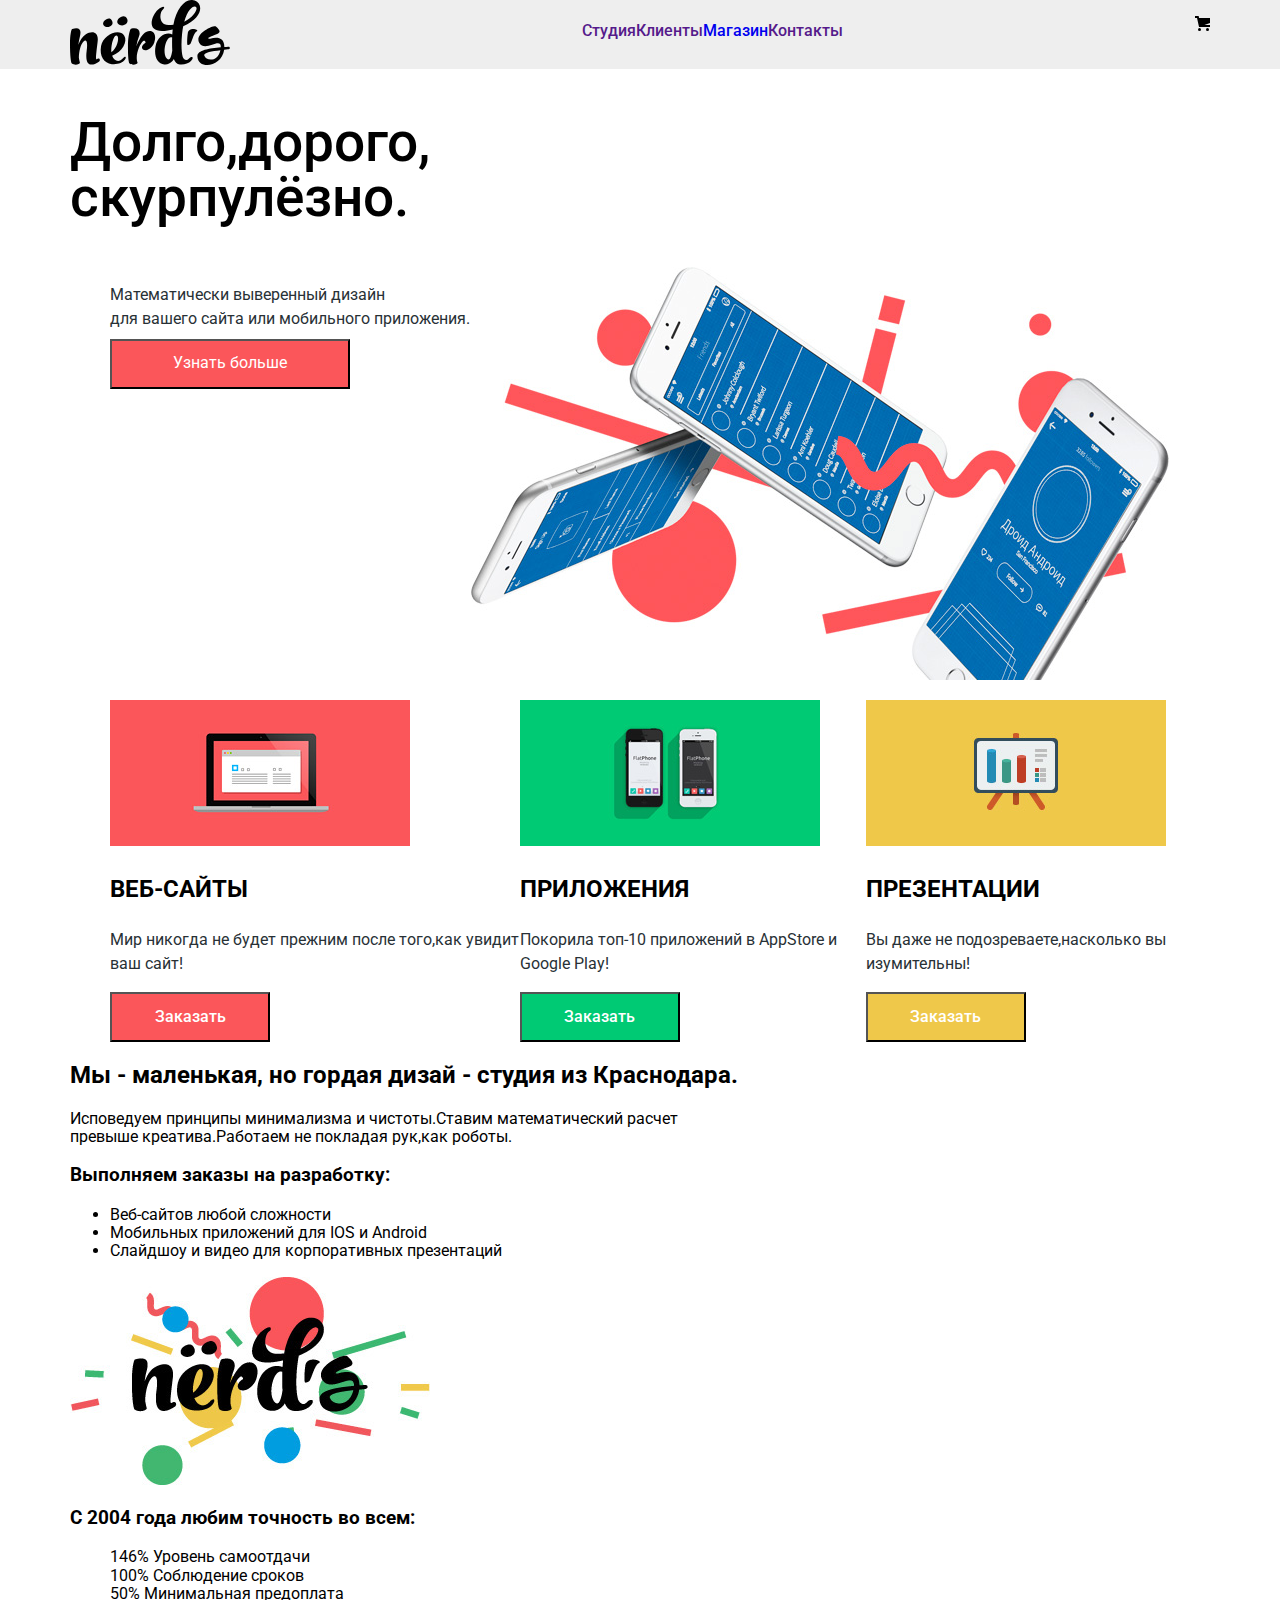
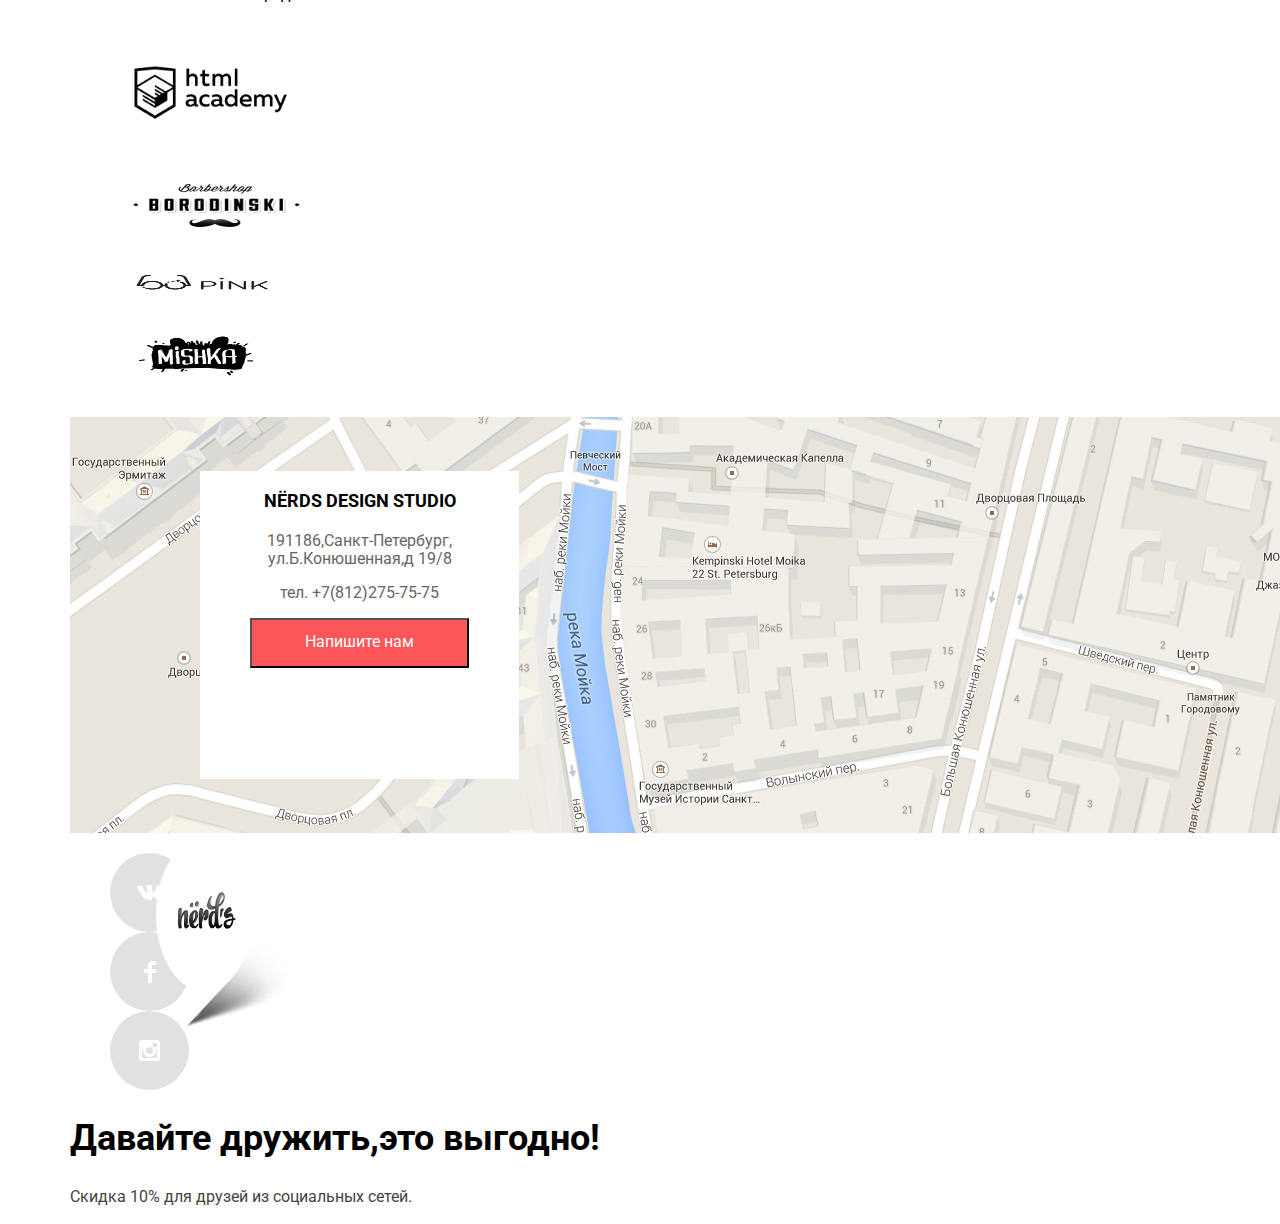
==== commit 835da419: "Добавил геолокацию на карту" ====
--- a/index.html
+++ b/index.html
@@ -142,6 +142,9 @@
                         </p>
            </div>
             <img src="images/Map.jpg" width="1440" height="416" alt="Как нас найти"/>
+            <div class="location">
+              <img src="images/map-marker.png" width="231" height="190" alt="Геолокация"/>  
+            </div>
         </section>
         <div class="backup-form"><!--И все же,почему тут div,а не section?-->
             <form>
--- a/styles/style.css
+++ b/styles/style.css
@@ -20,6 +20,10 @@
     max-width: 1140px;
     padding: 0 10px;
     margin: 0 auto;
+}
+
+.location {
+    position: absolute;
 }
 
 .results li {
@@ -367,6 +371,7 @@
     position: relative;
 }
 
+
 .info {
     width: 319px;
     height: 308px;
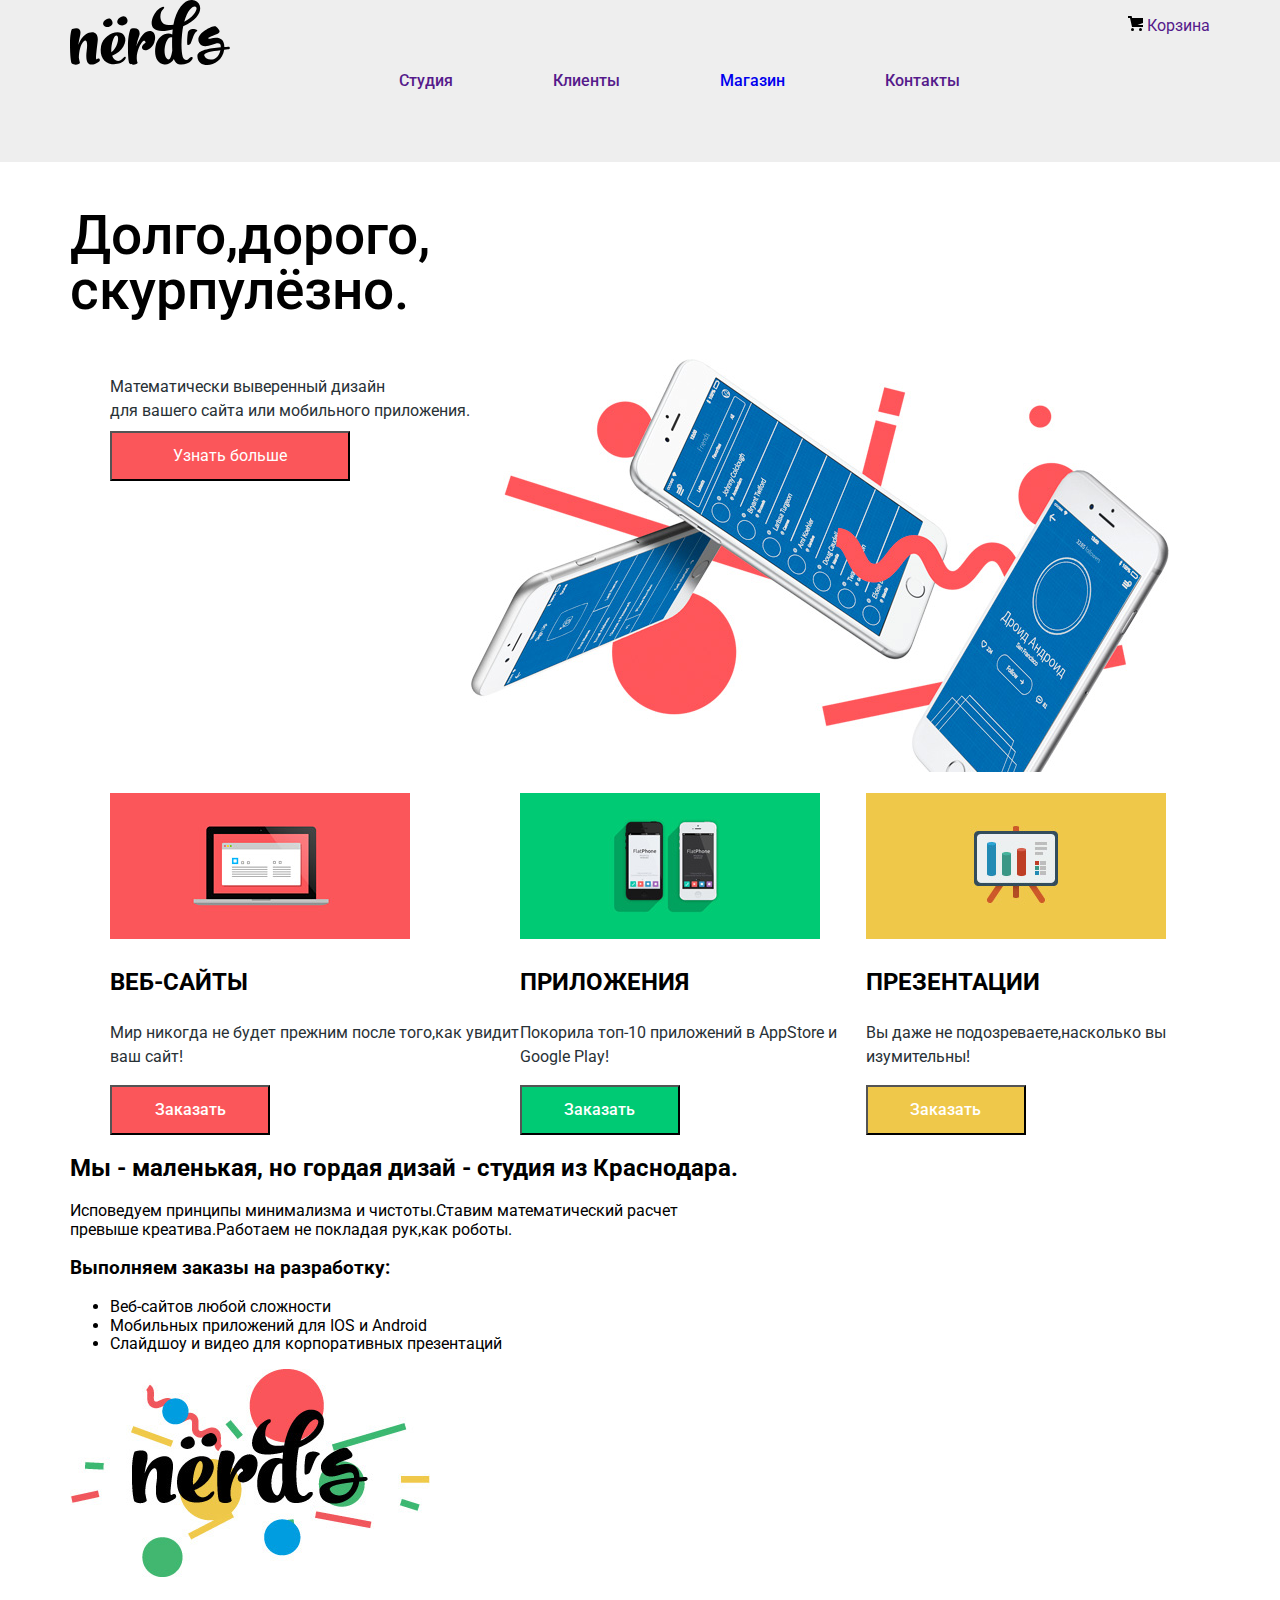
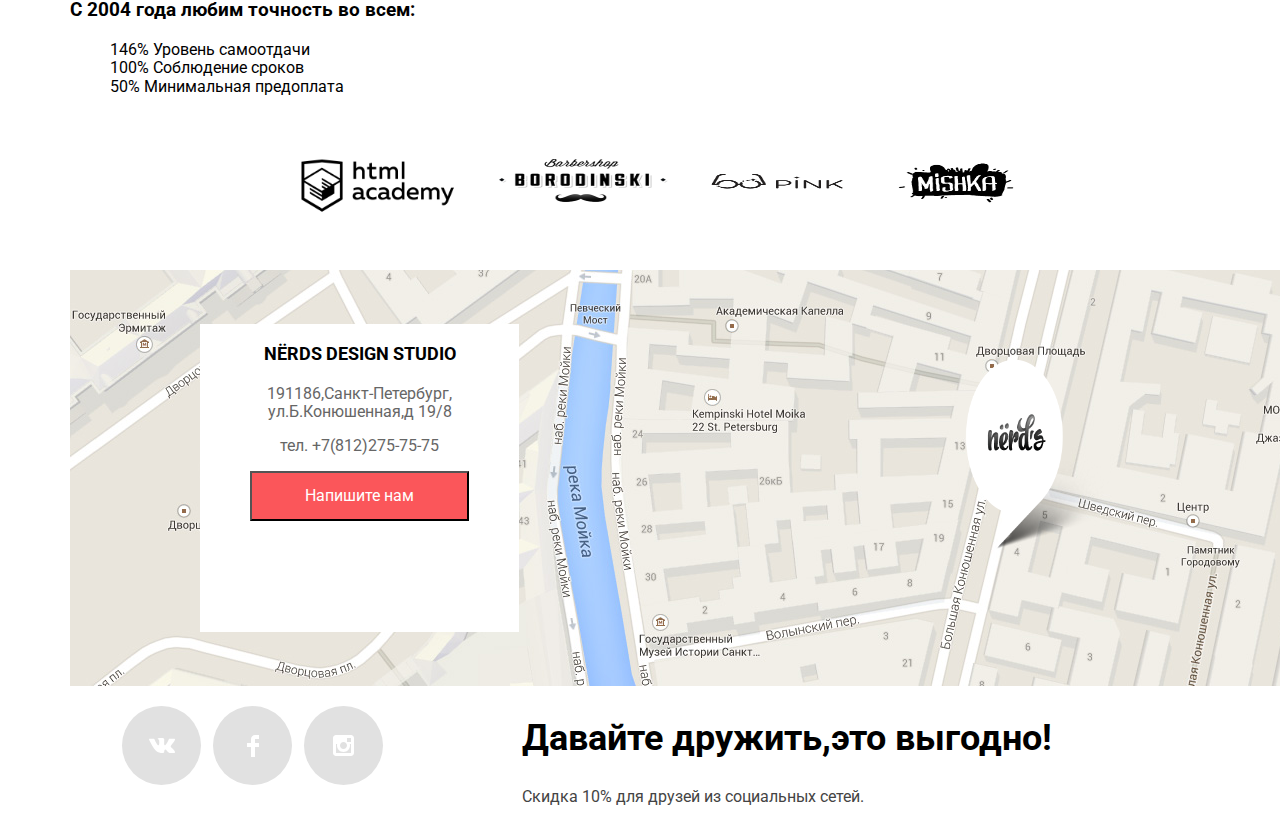
==== commit 2d63df3e: "Сетка" ====
--- a/index.html
+++ b/index.html
@@ -44,7 +44,7 @@
 	            <polygon points="15,2 4.07,2 3.648,0 0,0 0,2 2.031,2 4.016,11 15,11 15,9 9.441,9 15,6.951 	"/>
                 </g>
                 </svg>
-                <span class="visually-hidden">
+                <span>
                 Корзина
                 </span>
                 </a>
@@ -126,6 +126,7 @@
                <li><img src="images/logo-3.png" width="185" height="52" alt=""/></li>
                <li><img src="images/logo-4.png" width="173" height="84" alt=""/></li>
             </ul>
+        </div>
         </section>
          <section class="map catalog-container"><!--переместить плашку с формой внутрь?-->
            <div class="info">
--- a/styles/style.css
+++ b/styles/style.css
@@ -16,6 +16,12 @@
     margin: 0 auto;
 }
 
+.nav-list {
+    display: flex;
+    
+}
+
+
 .catalog-container {
     max-width: 1140px;
     padding: 0 10px;
@@ -24,6 +30,10 @@
 
 .location {
     position: absolute;
+    left: 820px;
+    top: 89px;
+    right: 389px;
+    bottom: 137px;
 }
 
 .results li {
@@ -32,6 +42,12 @@
 
 .our-clients li {
     list-style-type: none;
+}
+
+.our-clients ul {
+    display: flex;
+    justify-content: center;
+    align-items: center;
 }
 
 .visually-hidden {
@@ -47,6 +63,7 @@
 }
 
 .footer-container {
+    display: flex;
     max-width: 1140px;
     padding: 0 10px;
     margin: 0 auto;
@@ -78,6 +95,7 @@
     color: #283136;
 }
 
+
 .nav-list  ul {
     display: flex;
     font-size: 16px;
@@ -92,6 +110,8 @@
 
 .nav-list li {
     list-style-type: none;
+    margin: 50px;
+    
 }
 
 .cart {
@@ -143,6 +163,9 @@
     background-color: #efc84a;
 }
 
+.greet {
+    margin-left: 139px;
+}
 
 .greet h2 {
     font-size: 36px;
@@ -164,6 +187,7 @@
     font-weight: 500;
     color: #000000;
     line-height: 55px;
+    text-align: center;
 }
 
 .filter-item {
@@ -322,7 +346,7 @@
     color: #666666;
 }
 
-.catalog-list-layout_button {
+.catalog-list-layout-button {
     font-size:16px;
     font-weight: 500;
     line-height: 18px;
@@ -349,8 +373,14 @@
     justify-content: center;
 }
 
+.social-nets ul {
+    display: flex;
+}
+
 .social-nets li {
     list-style-type: none;
+    margin-left: 12px;
+    
 }
 
 
